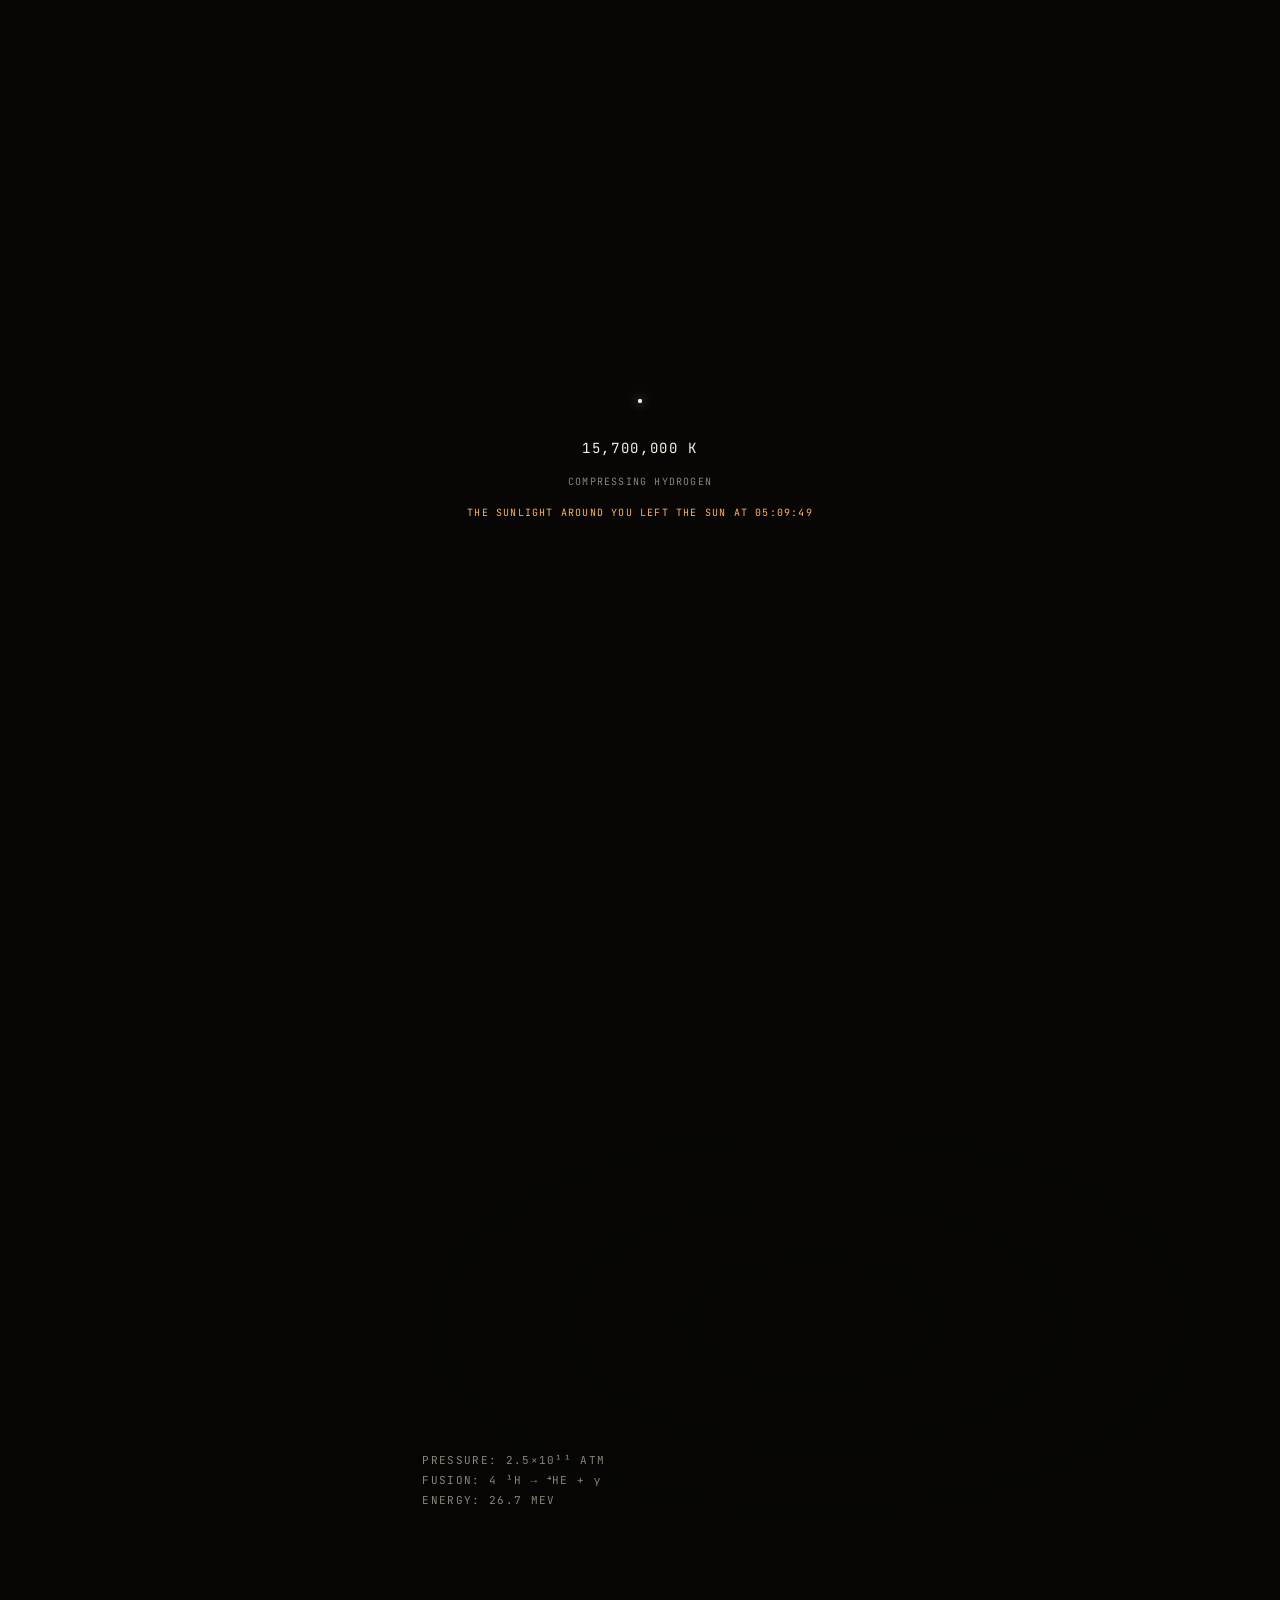
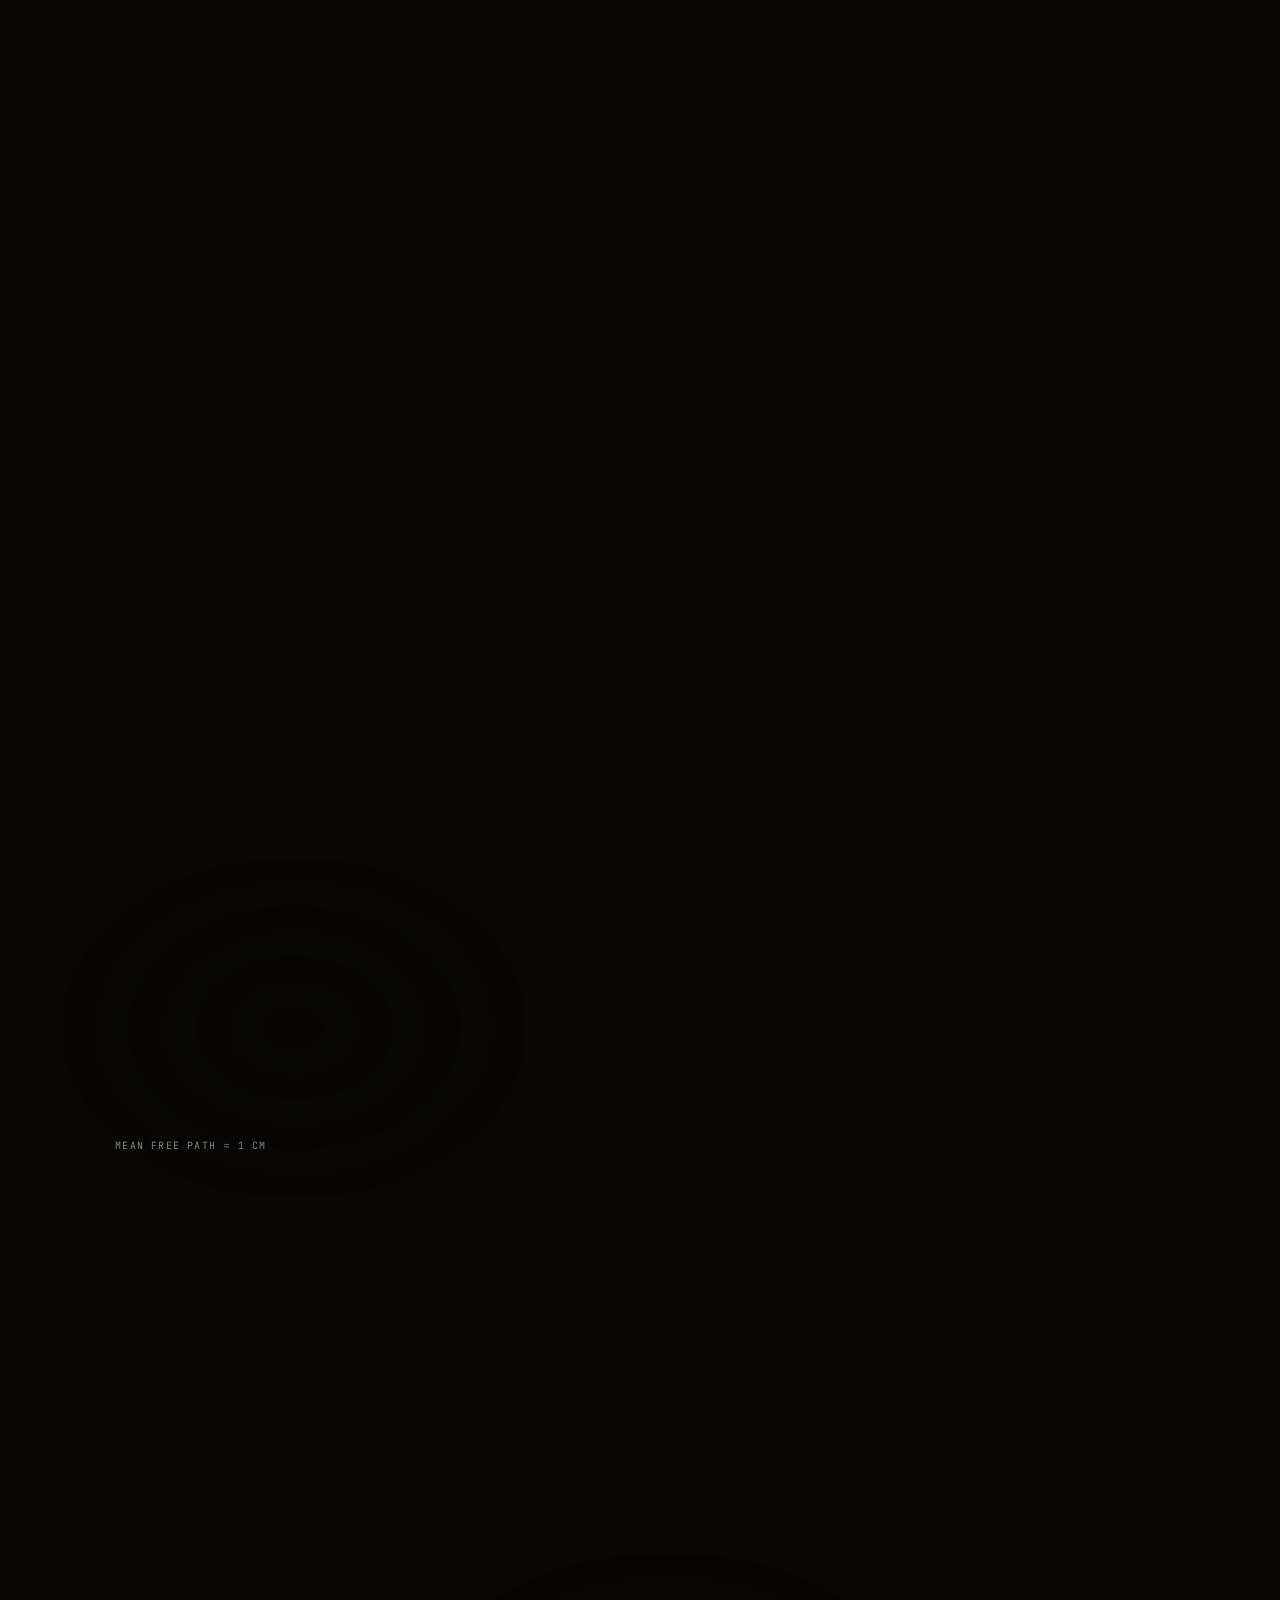
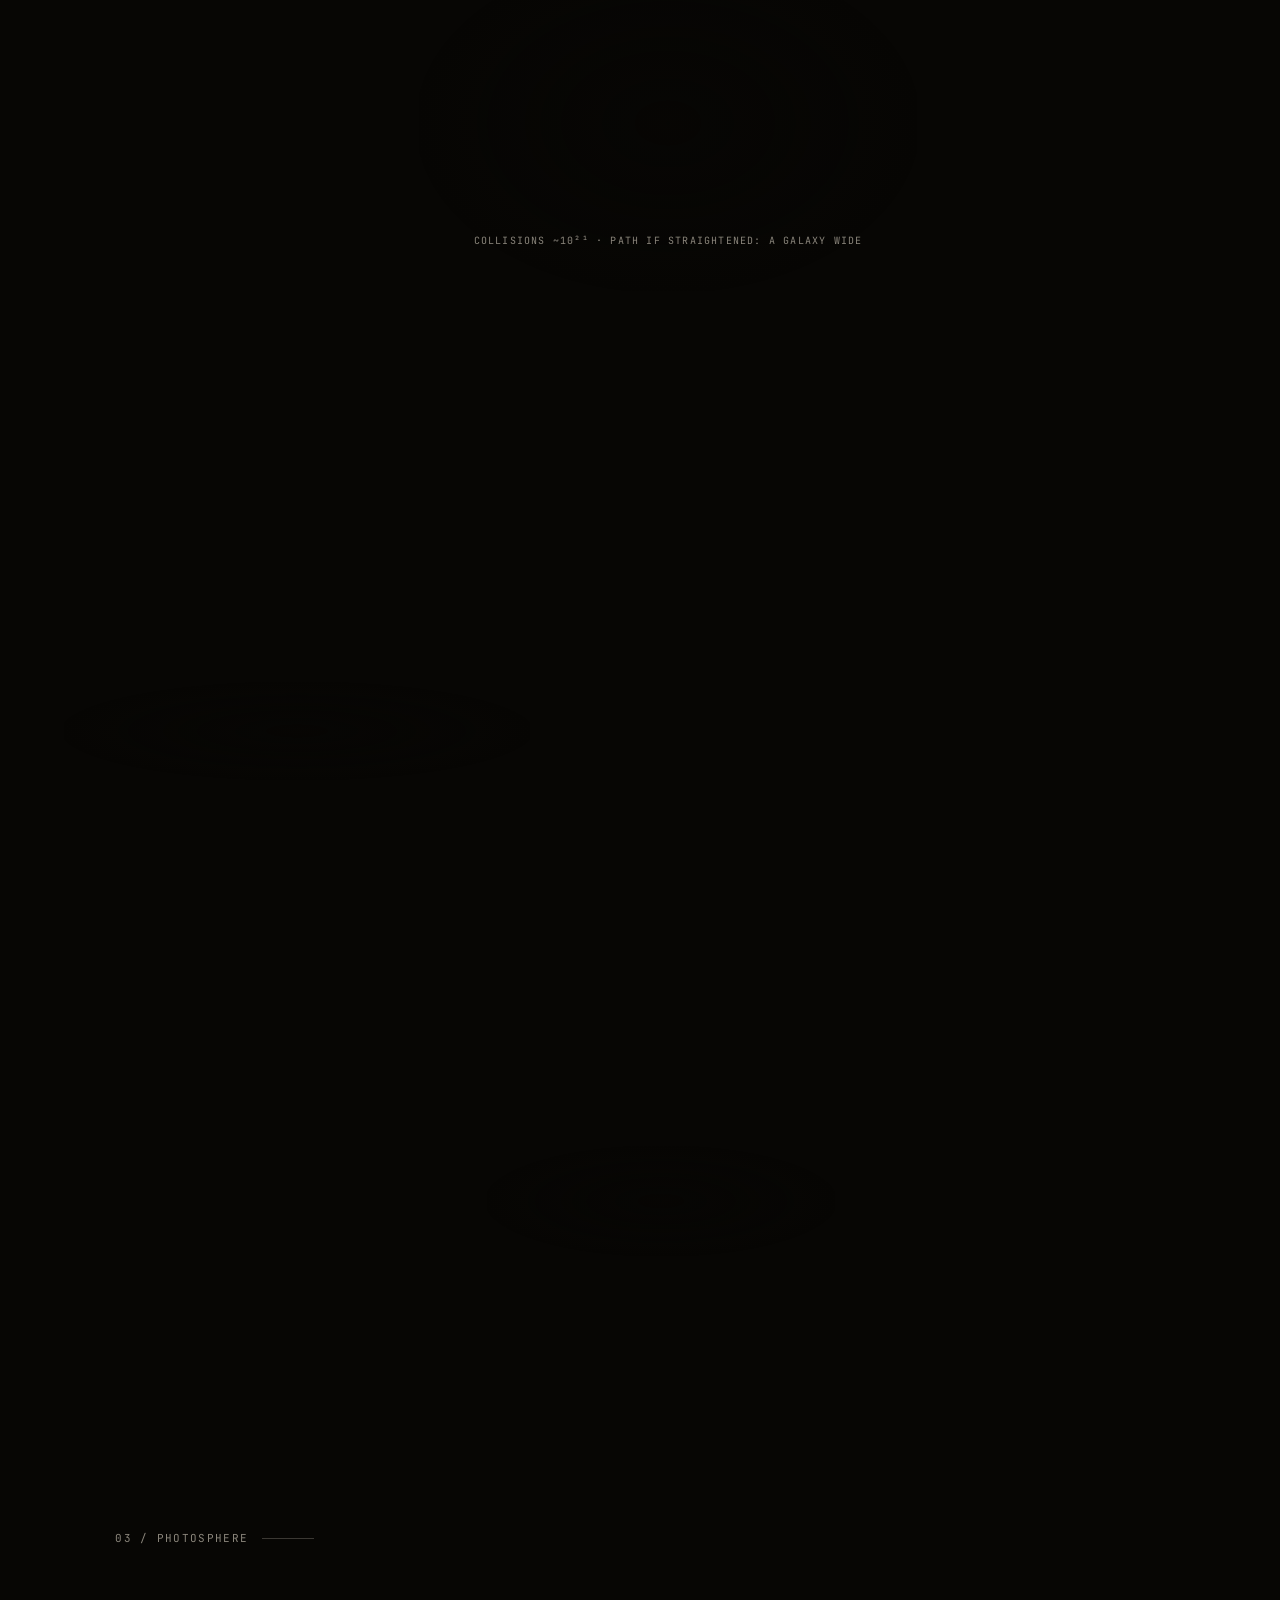
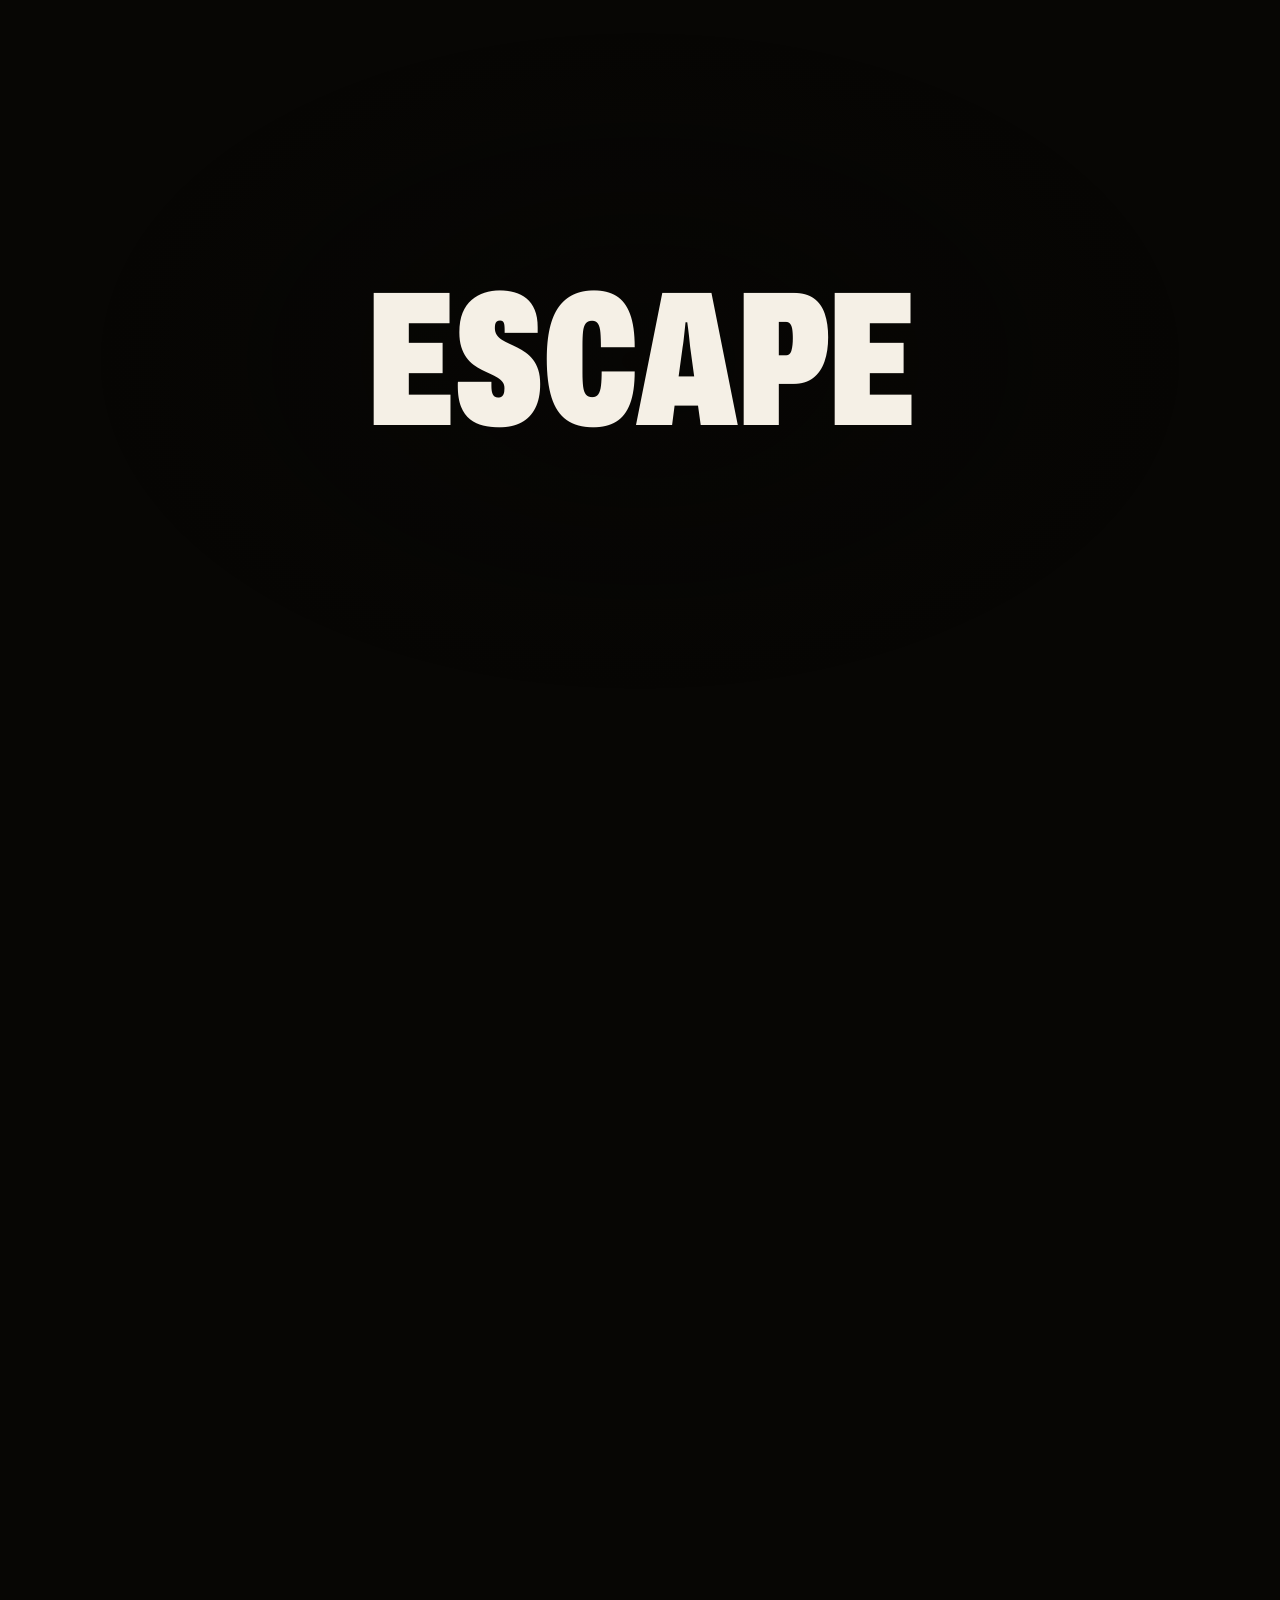
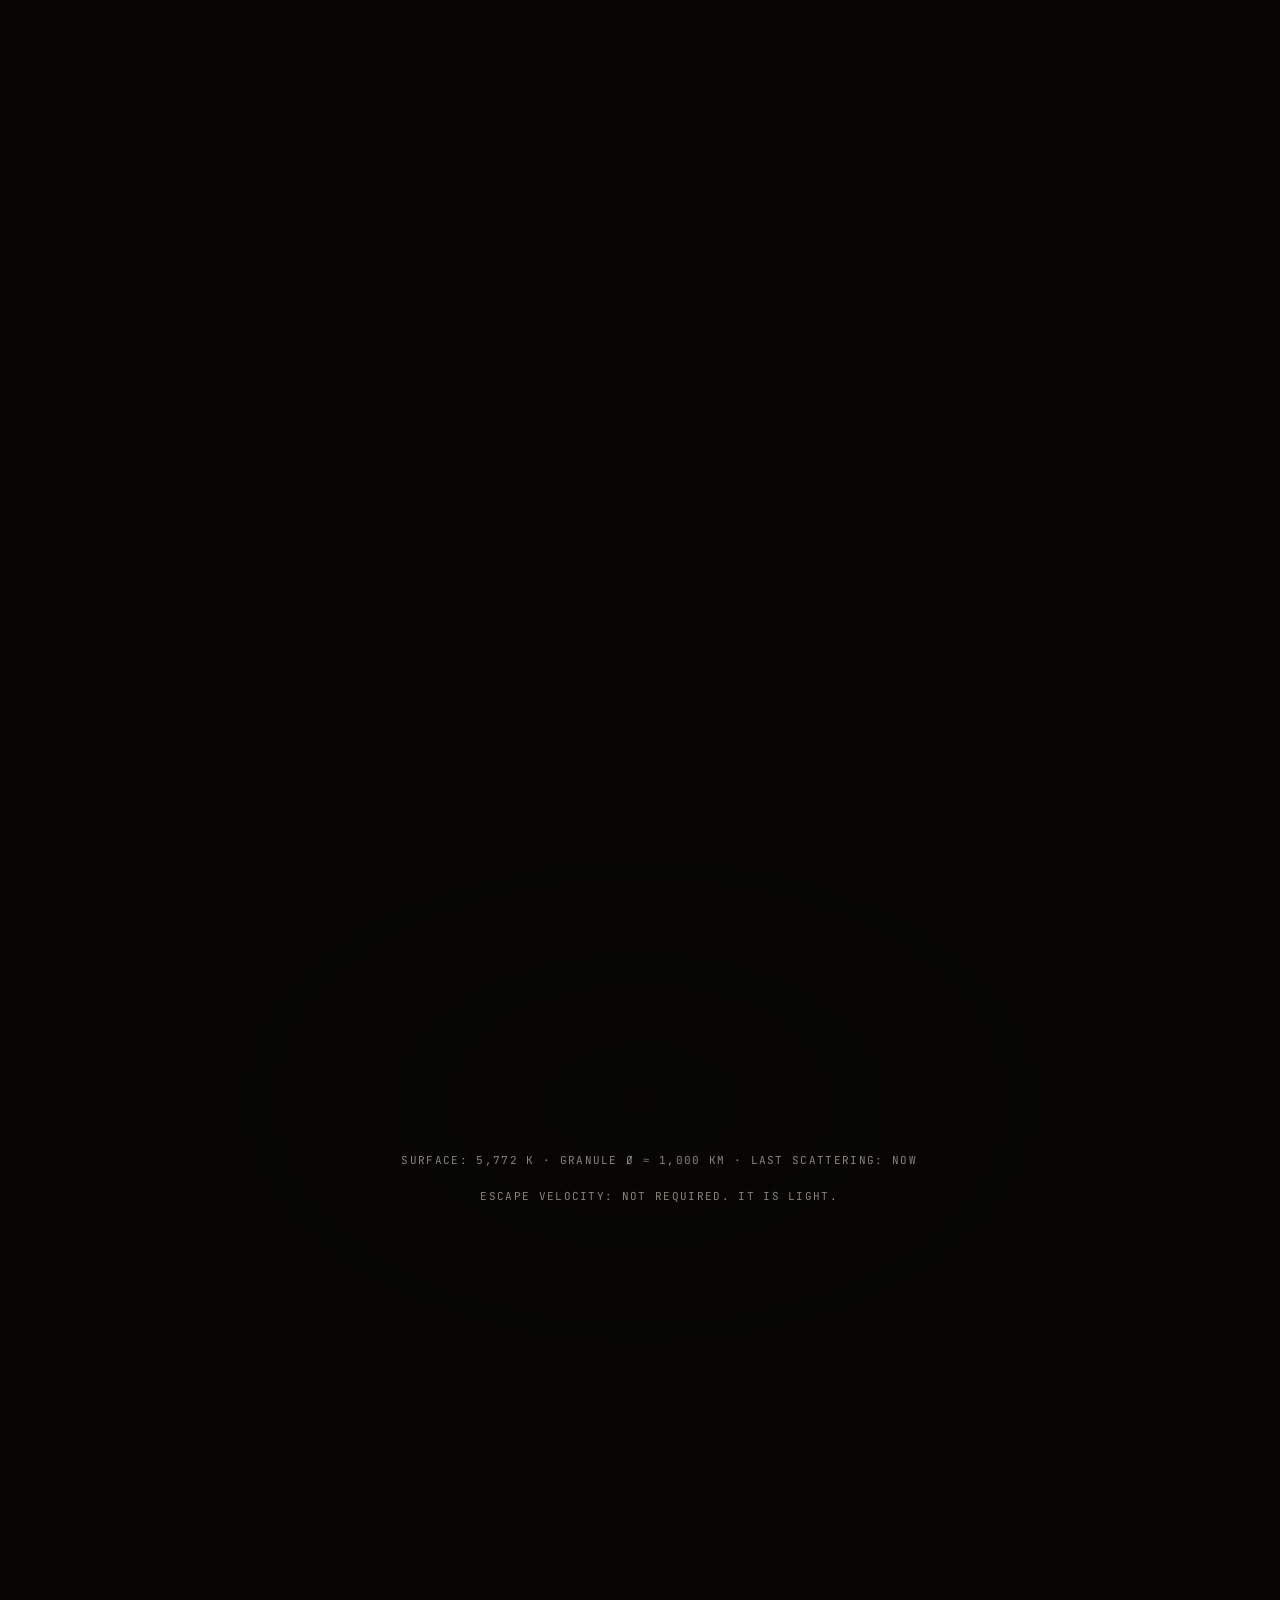
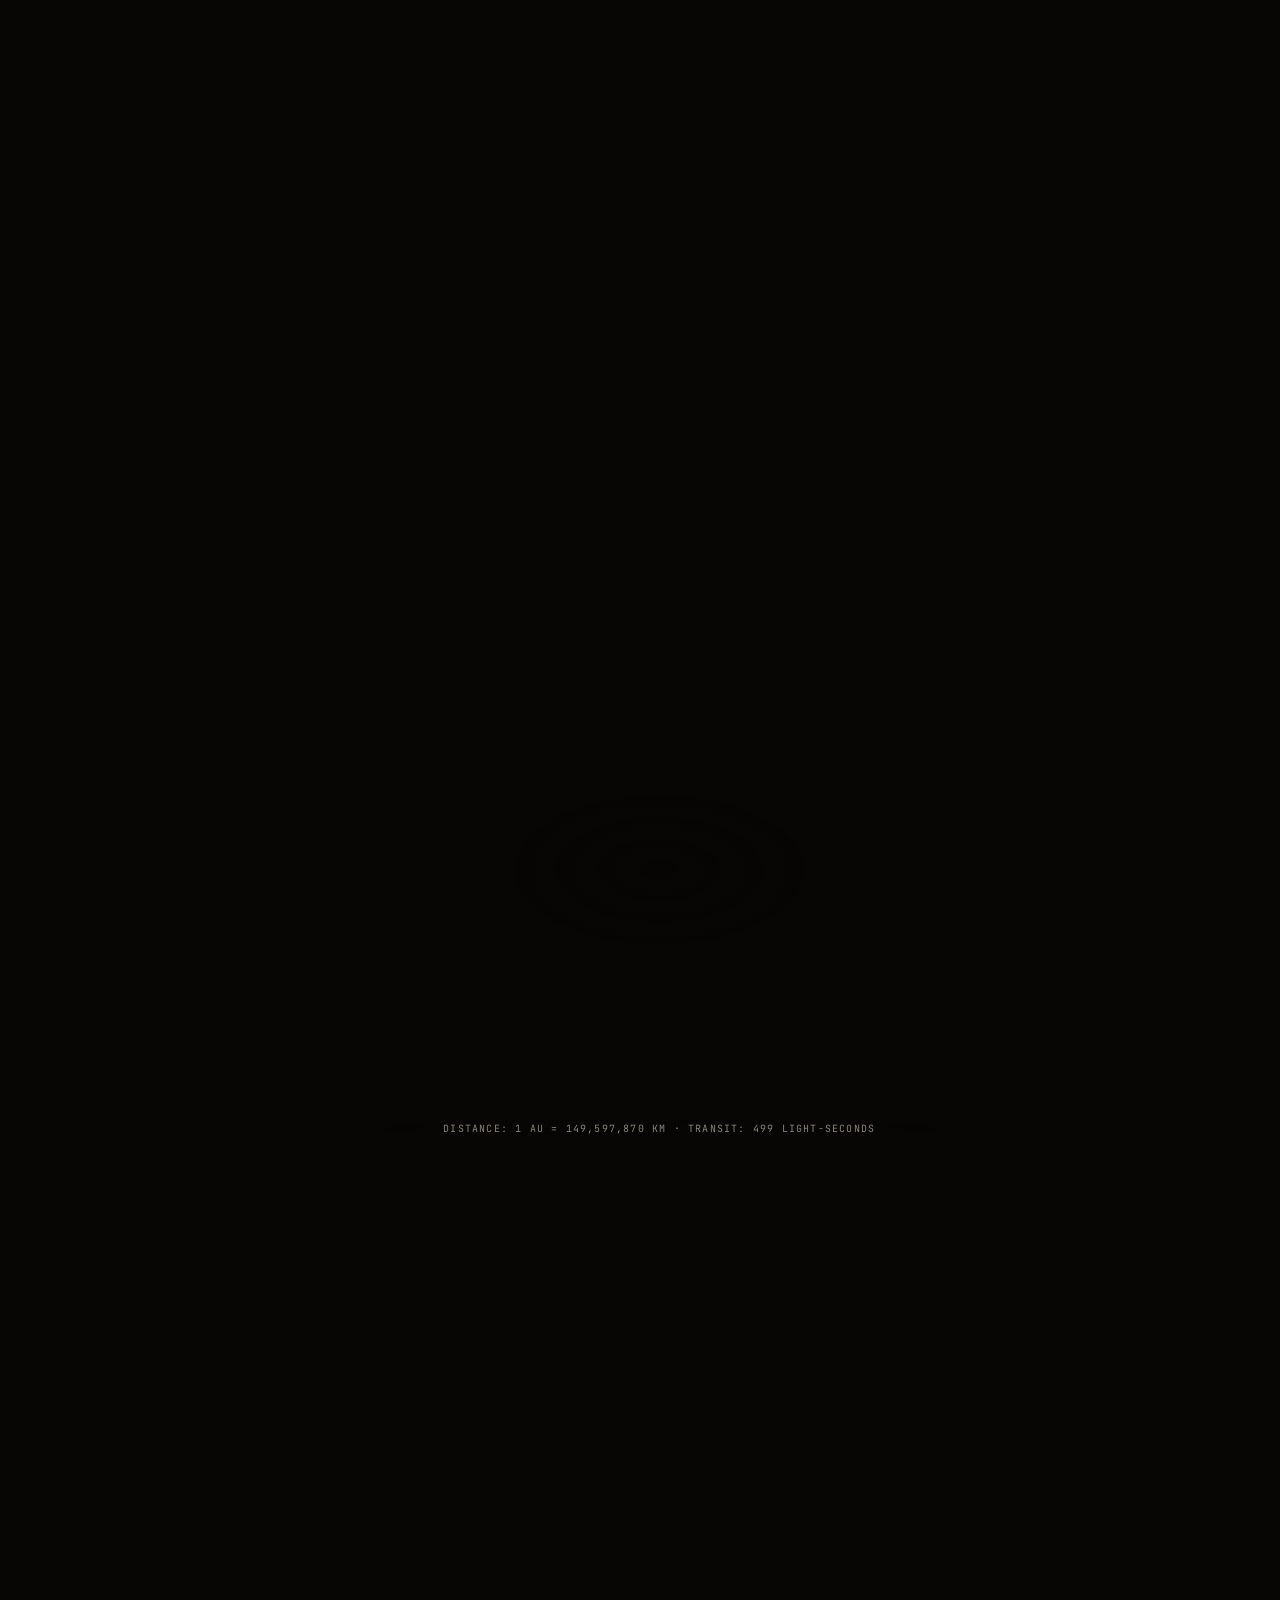
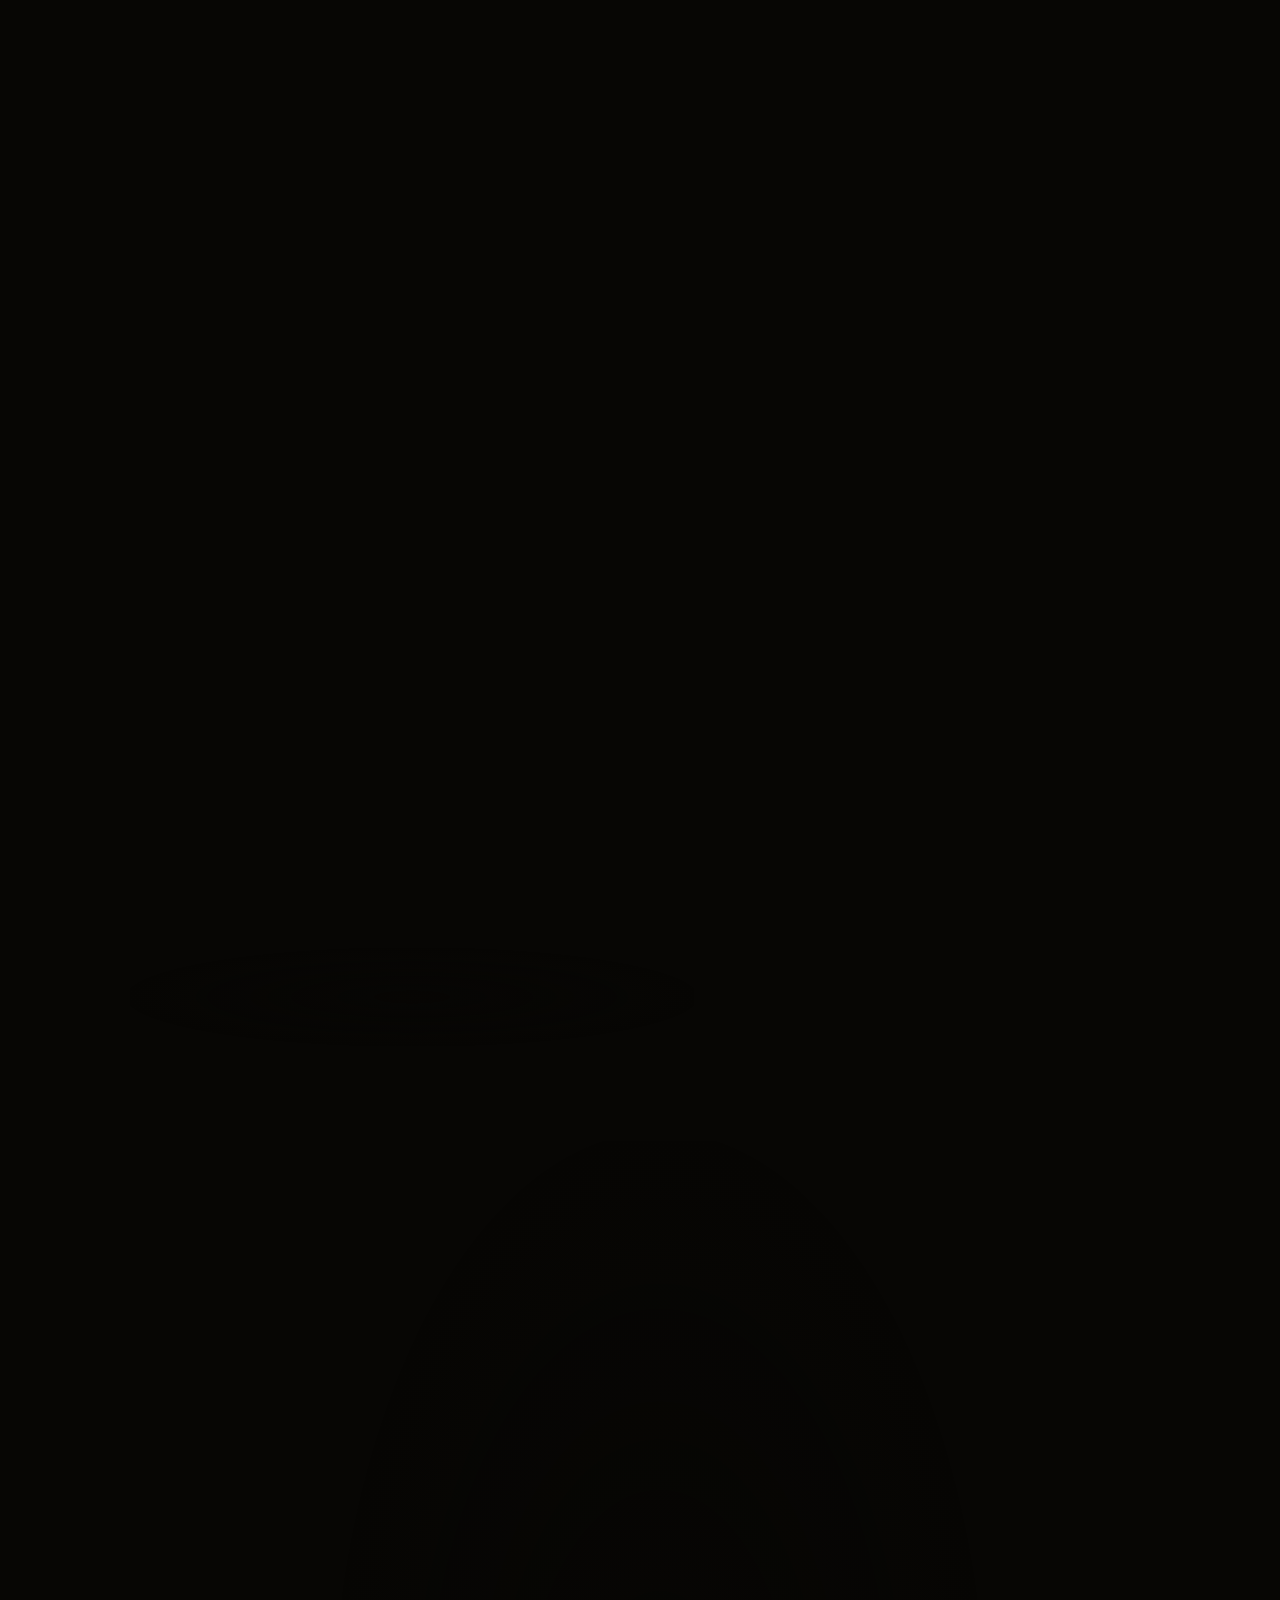
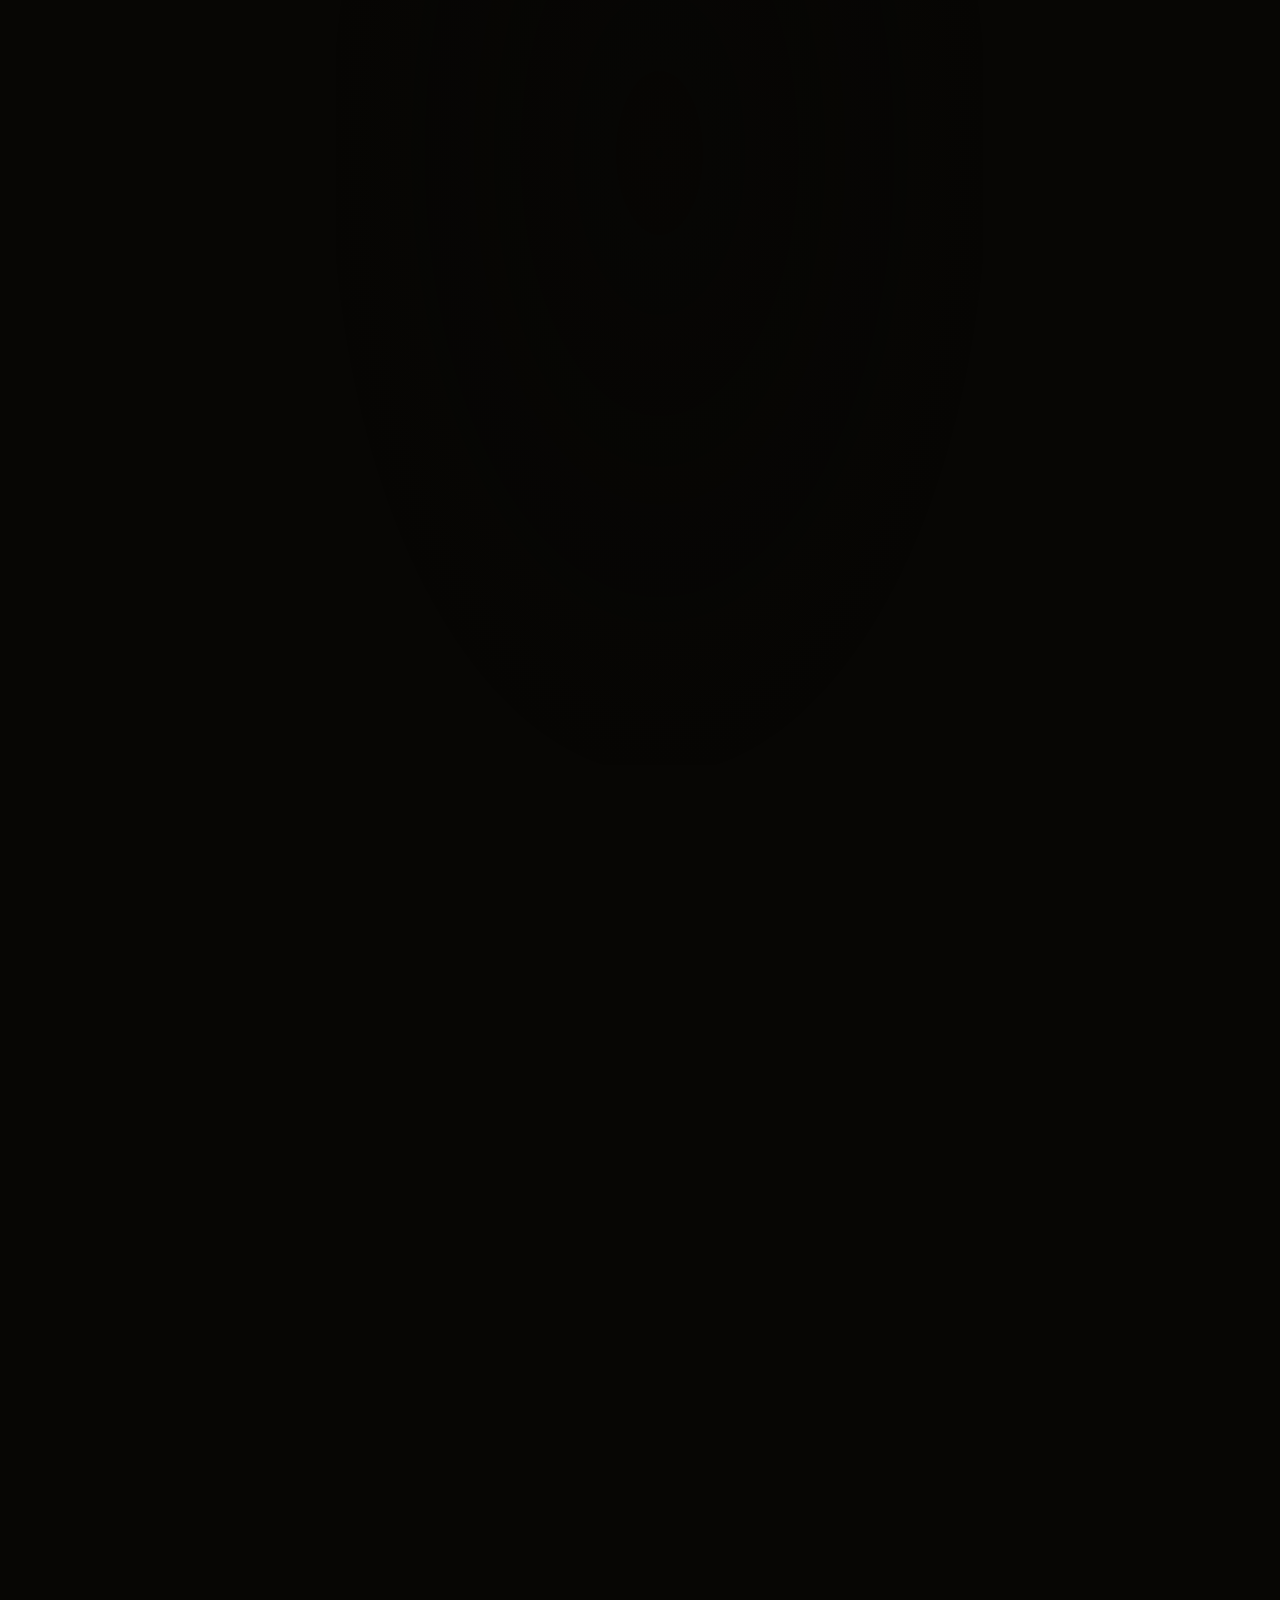
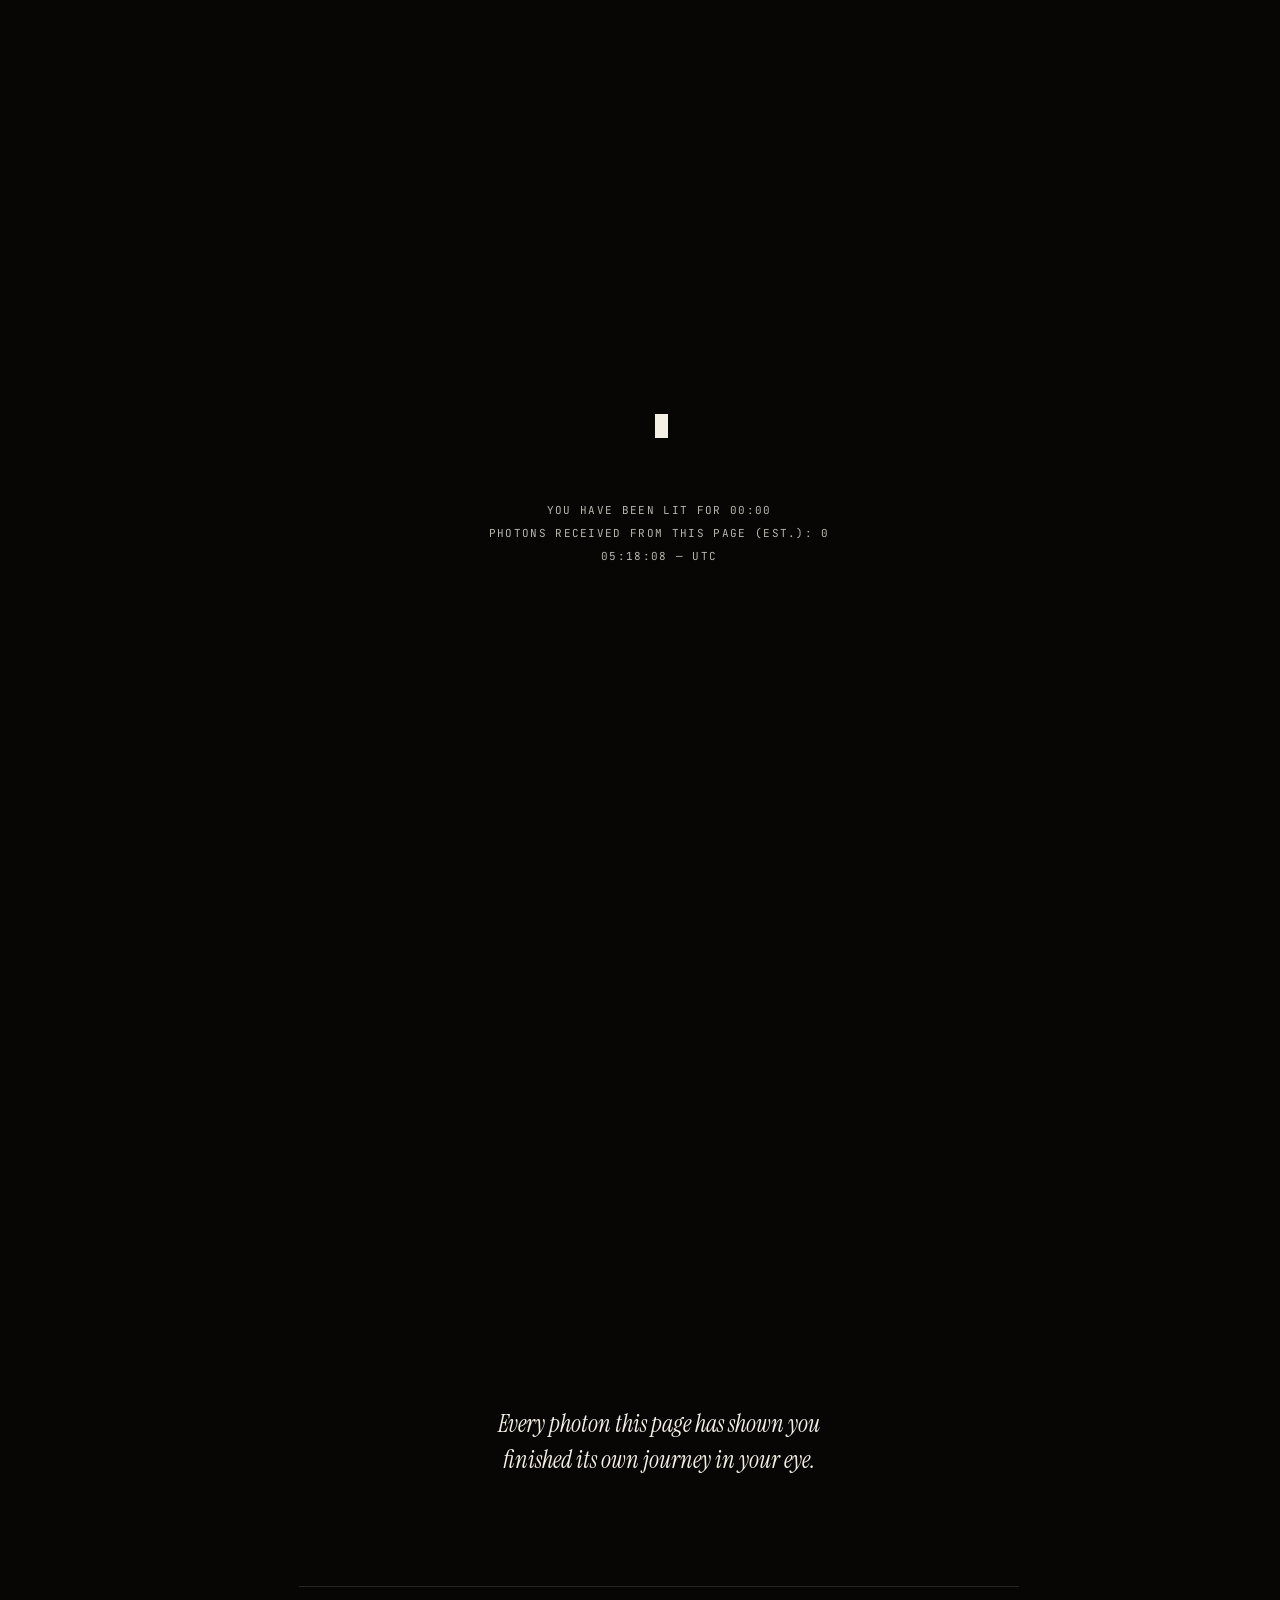
==== index.html @ 1eb89958 "SLOWLIGHT — the biography of one photon Single-page interactive essay: the sunlight touching you is " ====
<!doctype html>
<html lang="en">
<head>
<meta charset="utf-8">
<meta name="viewport" content="width=device-width, initial-scale=1">
<title>SLOWLIGHT — the biography of one photon</title>
<meta name="description" content="The sunlight touching you is eight minutes old — and a hundred thousand years in the making. An interactive essay drawn by one shader.">
<meta property="og:title" content="SLOWLIGHT">
<meta property="og:description" content="The hundred-thousand-year journey ending in your eye right now.">
<meta property="og:image" content="og.jpg">
<meta name="theme-color" content="#070604">
<link rel="icon" href="data:image/svg+xml,%3Csvg xmlns='http://www.w3.org/2000/svg' viewBox='0 0 32 32'%3E%3Crect width='32' height='32' fill='%23070604'/%3E%3Ccircle cx='16' cy='16' r='4' fill='%23F5F0E6'/%3E%3C/svg%3E">
<link rel="stylesheet" href="css/fonts.css">
<link rel="stylesheet" href="css/base.css">
<link rel="stylesheet" href="css/style.css">
<script>document.documentElement.classList.add('js');</script>
</head>
<body>
<!--
  ═══════════════════════════════════════════════════════════════
  SLOWLIGHT — the biography of one photon.
  Drawn by one fragment shader. No photographs were taken;
  the subject does not photograph well.

  THE CROSSING — full waypoint table, 499 light-seconds:
  00:00  PHOTOSPHERE, DEPARTURE
  00:25  10 SOLAR RADII — THE CORONA THINS
  01:00  0.12 AU
  01:36  0.19 AU
  02:12  0.27 AU
  03:13  MERCURY ORBIT (0.39 AU)
  03:50  0.46 AU
  04:30  0.54 AU
  05:10  0.62 AU
  06:01  VENUS ORBIT (0.72 AU)
  06:40  0.80 AU
  07:20  0.88 AU
  07:55  0.95 AU
  08:18  LUNAR DISTANCE — ONE SECOND AWAY
  08:19  EARTH, UPPER ATMOSPHERE
  Press L at any time: lights out.
  ═══════════════════════════════════════════════════════════════
-->
<noscript>
  <div class="noscript-note">SLOWLIGHT is drawn live by a fragment shader and needs JavaScript. The story, in one line: the sunlight touching you is eight minutes old, but it spent a hundred thousand years escaping the sun. The full text below is yours to read.</div>
</noscript>

<a class="skip-link" href="#main">Skip to content</a>

<canvas id="gl" class="gl" aria-hidden="true"></canvas>
<canvas id="fx" class="fx" aria-hidden="true"></canvas>

<!-- preloader -->
<div class="loader" id="loader" role="status" aria-label="Loading SLOWLIGHT">
  <div class="loader-stage" aria-hidden="true">
    <span class="nucleus n1" id="n1"></span>
    <span class="nucleus n2" id="n2"></span>
  </div>
  <p class="loader-kelvin mono" id="loadK" aria-hidden="true">0 K</p>
  <p class="loader-status mono" id="loadStatus" aria-hidden="true">IGNITING FRAGMENT SHADER</p>
  <p class="loader-line mono" id="loadLine" aria-hidden="true"></p>
</div>
<div class="flash" id="flash" aria-hidden="true"></div>

<!-- persistent chrome -->
<div class="hud mono" aria-hidden="true">
  <div class="hud-tr">
    <p class="odo" id="odo"><span class="odo-prefix">T+</span><span class="odo-digits" id="odoDigits"></span><span class="odo-unit" id="odoUnit">YR</span></p>
    <p class="hud-line" id="hudDepth">DEPTH 696,000 KM</p>
    <p class="hud-line" id="hudTemp">15.7×10⁶ K</p>
  </div>
  <p class="hud-bl hud-line" id="hudClock"><span id="clockTime">00:00:00</span> — <span id="clockZone">LOCAL</span></p>
  <p class="hud-br hud-line" id="hudSection">01 / THE CORE</p>
</div>

<nav class="rail" id="rail" aria-label="Chapters">
  <div class="rail-line" aria-hidden="true"><i class="rail-dot" id="railDot"></i></div>
  <a class="rail-tick mono" href="#c1"><i></i><span>01 — THE CORE</span></a>
  <a class="rail-tick mono" href="#c2"><i></i><span>02 — THE WALK</span></a>
  <a class="rail-tick mono" href="#c3"><i></i><span>03 — ESCAPE</span></a>
  <a class="rail-tick mono" href="#c4"><i></i><span>04 — THE CROSSING</span></a>
  <a class="rail-tick mono" href="#c5"><i></i><span>05 — THE SKY</span></a>
  <a class="rail-tick mono" href="#c6"><i></i><span>06 — THE EYE</span></a>
</nav>

<main id="main">

  <!-- ════════ 01 / THE CORE ════════ -->
  <section class="chapter c1" id="c1">
    <div class="c1-inner">
      <p class="index mono" data-reveal>01 / THE CORE</p>
      <div class="hero-head">
        <h1 class="display display-core" data-split="lines">EIGHT MINUTES OLD.<br>A HUNDRED THOUSAND<br>YEARS IN THE MAKING.</h1>
        <span class="annot mono nocase" data-reveal style="--d:600ms">γ · 26.7 MEV</span>
      </div>
      <p class="voice voice-intro" data-split="lines" style="--d:300ms">This is the story of the light that is hitting you right now.</p>
      <div class="scrim block-core">
        <p class="voice" data-split="lines">It begins as violence. In the core, two hundred and fifty billion atmospheres of pressure hold hydrogen close enough to fuse. Four nuclei become one helium, and the missing mass leaves as light: a gamma photon, furious and newborn, in the one place the sun keeps darkest. It knows nothing. It will spend the next hundred thousand years learning the way out.</p>
        <ul class="stats mono nocase">
          <li data-decode>PRESSURE: 2.5×10¹¹ ATM</li>
          <li data-decode>FUSION: 4 ¹H → ⁴HE + γ</li>
          <li data-decode>ENERGY: 26.7 MEV</li>
        </ul>
      </div>
      <p class="cue mono" data-reveal>BEGIN THE WALK ↓</p>
    </div>
  </section>

  <!-- ════════ 02 / THE WALK ════════ -->
  <section class="chapter c2" id="c2">
    <p class="index mono" data-reveal>02 / THE WALK</p>
    <h2 class="display display-walk" data-split="lines">ONE CENTIMETER<br>AT A TIME</h2>
    <div class="walk-block scrim">
      <p class="voice" data-split="lines">In the radiative zone, a photon travels less than a centimeter before something takes it. Absorbed, re-emitted, absorbed again — a random walk counted in sextillions of collisions, each one erasing its sense of direction.</p>
      <p class="annot mono" data-decode>MEAN FREE PATH ≈ 1 CM</p>
    </div>
    <p class="callout mono" data-reveal>COLLISION 10¹⁹</p>
    <div class="walk-block scrim">
      <p class="voice" data-split="lines">If you straightened its path, it would reach across the galaxy. What it actually gained was seven hundred thousand kilometers: one&nbsp;solar&nbsp;radius, covered at the speed of light, over roughly a hundred thousand years.</p>
      <p class="annot mono" data-decode>COLLISIONS ~10²¹ · PATH IF STRAIGHTENED: A GALAXY WIDE</p>
    </div>
    <p class="callout mono" data-reveal>COLLISION 10²⁰</p>
    <div class="walk-block scrim">
      <p class="voice" data-split="lines">It is the most patient thing in the universe, and it does not know it is going anywhere.</p>
    </div>
    <p class="callout mono" data-reveal>COLLISION 10²¹ — ALMOST OUT</p>
    <p class="voice voice-aside scrim" data-split="lines">You, dragging your cursor through the plasma, are one more thing it collides with.</p>
  </section>

  <!-- ════════ 03 / PHOTOSPHERE ════════ -->
  <section class="chapter c3" id="c3">
    <div class="c3-scrub">
      <div class="stage">
        <p class="index index-stage mono">03 / PHOTOSPHERE</p>
        <h2 class="escape" id="escape">ESCAPE</h2>
      </div>
    </div>
    <div class="c3-after">
      <p class="voice voice-lone" data-split="lines">After a hundred thousand years, the rest of the trip takes eight minutes.</p>
      <div class="stats-rule" data-reveal="line"></div>
      <p class="stats mono" data-decode>SURFACE: 5,772 K · GRANULE Ø ≈ 1,000 KM · LAST SCATTERING: NOW</p>
      <p class="stats mono" data-decode>ESCAPE VELOCITY: NOT REQUIRED. IT IS LIGHT.</p>
    </div>
  </section>

  <!-- ════════ 04 / THE CROSSING ════════ -->
  <section class="chapter c4" id="c4">
    <p class="index mono" data-reveal>04 / THE CROSSING</p>
    <h2 class="display display-crossing" data-split="lines">THE QUIET CROSSING</h2>
    <ol class="waypoints" id="waypoints">
      <li class="mono" data-reveal><span>00:00</span> — PHOTOSPHERE, DEPARTURE</li>
      <li class="mono" data-reveal><span>03:13</span> — MERCURY ORBIT</li>
    </ol>
    <p class="cue-hold mono" data-reveal>HOLD ANYWHERE — SEE HOW FAR LIGHT GETS WHILE YOU WAIT</p>
    <p class="voice voice-crossing" data-split="lines">Nothing touches it. For the first and only time in its life, it travels in a straight line.</p>
    <ol class="waypoints waypoints-2" id="waypoints2">
      <li class="mono" data-reveal><span>06:01</span> — VENUS ORBIT</li>
      <li class="mono" data-reveal><span>08:18</span> — THE MOON, ONE SECOND AWAY</li>
      <li class="mono" data-reveal><span>08:19</span> — EARTH, UPPER ATMOSPHERE</li>
    </ol>
    <p class="voice voice-crossing scrim" data-split="lines">The sun you see is always the sun as it was. You have never once seen it as it is.</p>
    <p class="crossing-foot mono scrim" data-decode>DISTANCE: 1 AU = 149,597,870 KM · TRANSIT: 499 LIGHT-SECONDS</p>
  </section>

  <!-- ════════ 05 / THE SKY ════════ -->
  <section class="chapter c5" id="c5">
    <p class="index mono" data-reveal>05 / THE SKY</p>
    <h2 class="display display-sky" data-split="lines">WHY THE SKY<br>IS BLUE</h2>
    <p class="voice" data-split="lines">Eight minutes of nothing, then everything at once: the atmosphere. Air is nearly transparent — nearly. Blue light, at four hundred and fifty nanometers, scatters about six times more strongly than red at seven hundred. The sky is blue because it is full of sunlight that didn’t make it straight through. Every clear day is a story of ten thousand small collisions, retold above your head.</p>
    <div class="spectrum-wrap" data-reveal>
      <p class="spec-label mono nocase">DRAG ACROSS THE SPECTRUM — 380–700 NM · SCATTERING ∝ 1/λ⁴</p>
      <div class="spectrum" id="spectrum" role="slider" tabindex="0" aria-label="Wavelength of light" aria-valuemin="380" aria-valuemax="700" aria-valuenow="450" aria-valuetext="450 nanometers">
        <canvas id="specCanvas"></canvas>
        <div class="spec-marker" id="specMarker"></div>
      </div>
      <p class="spec-out mono nocase" id="specOut">λ 450 NM — SCATTERS ×5.9 VS 700 NM</p>
      <p class="spec-cite mono nocase">RAYLEIGH, 1871 · σ ∝ 1/λ⁴</p>
    </div>
    <p class="voice voice-closer scrim" data-split="lines">Our photon keeps its line. It was aimed, by accident, at you.</p>
  </section>

  <!-- ════════ 06 / THE EYE ════════ -->
  <section class="chapter c6" id="c6">
    <div class="c6-arrival scrim">
      <p class="index mono" data-reveal>06 / THE EYE</p>
      <h2 class="display display-arrival" data-split="lines">ARRIVAL</h2>
      <p class="voice" data-split="lines">It ends in a molecule of rhodopsin, in a rod cell, in an eye. The cell fires. A hundred thousand years of stubbornness becomes one quiet electrical word: light. A single photon is enough.</p>
    </div>
    <div class="c6-converge" id="converge" aria-hidden="true"></div>
    <div class="c6-reveal" id="reveal">
      <h2 class="typed mono" id="typed" aria-label="Your screen is a small star."><span id="typedText"></span><i class="caret" aria-hidden="true"></i></h2>
      <ul class="instruments mono">
        <li id="litFor">YOU HAVE BEEN LIT FOR 00:00</li>
        <li id="photons">PHOTONS RECEIVED FROM THIS PAGE (EST.): 0</li>
        <li id="footClock">00:00:00 — LOCAL</li>
      </ul>
    </div>
    <div class="c6-coda">
      <p class="voice voice-final">Every photon this page has shown you finished its own journey in your eye.</p>
      <footer class="colophon mono">
        <p>SET IN ARCHIVO, INSTRUMENT SERIF &amp; JETBRAINS MONO · DRAWN BY ONE SHADER</p>
        <p>NO PHOTOGRAPHS — THE SUBJECT DOES NOT PHOTOGRAPH WELL</p>
        <p class="hint">PRESS L — LIGHTS OUT</p>
        <button class="again mono" id="again">BEGIN AGAIN ↑</button>
      </footer>
    </div>
  </section>

</main>

<canvas id="cursorCanvas" class="cursor-canvas" aria-hidden="true"></canvas>

<div class="hold mono" id="hold" aria-hidden="true">
  <p id="holdTime">YOU HELD FOR 0.00 S</p>
  <p id="holdDist">LIGHT WENT 0 KM</p>
  <p id="holdNote"></p>
</div>

<script type="module" src="js/main.js"></script>
</body>
</html>
---- css/fonts.css ----
/* Embedded fonts: Archivo variable (wdth 62-125, wght 100-900), Instrument Serif, JetBrains Mono — latin subsets, woff2 as data URIs */
@font-face{font-family:'Archivo';font-style:normal;font-weight:100 900;font-stretch:62% 125%;font-display:block;src:url([data-uri]) format('woff2');}
@font-face{font-family:'Instrument Serif';font-style:italic;font-weight:400;font-display:block;src:url([data-uri]) format('woff2');}
@font-face{font-family:'JetBrains Mono';font-style:normal;font-weight:400;font-display:block;src:url([data-uri]) format('woff2');}
---- css/base.css ----
/* ============================================================
   Base layer: reset, canvases, split-text masks, reveals, a11y.
   Design system lives in style.css.
   ============================================================ */

*, *::before, *::after { box-sizing: border-box; margin: 0; padding: 0; }

html {
  -webkit-text-size-adjust: 100%;
  scrollbar-width: thin;
  scrollbar-color: var(--ink) transparent;
}

body {
  min-height: 100vh;
  overflow-x: clip;
  font-kerning: normal;
  text-rendering: optimizeLegibility;
  -webkit-font-smoothing: antialiased;
  -moz-osx-font-smoothing: grayscale;
}

::-webkit-scrollbar { width: 5px; }
::-webkit-scrollbar-track { background: var(--void); }
::-webkit-scrollbar-thumb { background: var(--ink); border-radius: 0; }

img, svg, canvas, video { display: block; max-width: 100%; }
button { font: inherit; color: inherit; background: none; border: 0; cursor: pointer; }
a { color: inherit; text-decoration: none; }
ul, ol { list-style: none; }

/* canvas stack: gl (world) → fx (particles) → content → cursor */
.gl, .fx {
  position: fixed;
  inset: 0;
  width: 100%;
  height: 100%;
  pointer-events: none;
}
.gl { z-index: 0; }
.fx { z-index: 1; }
main { position: relative; z-index: 2; }
.cursor-canvas { position: fixed; inset: 0; width: 100%; height: 100%; z-index: 60; pointer-events: none; }

/* ---------- split text ---------- */
.split .line { display: block; overflow: hidden; }
.split .line-in {
  display: block;
  transform: translateY(118%);
  transition: transform 1.15s cubic-bezier(0.16, 1, 0.3, 1);
  transition-delay: calc(var(--l, 0) * 95ms + var(--d, 0ms));
  will-change: transform;
}
.split.in .line-in { transform: none; }
.split .w { display: inline-block; }

/* generic reveals — gated on .js so no-JS users see everything */
.js [data-reveal] {
  opacity: 0;
  transform: translateY(1.6rem);
  transition: opacity 1s cubic-bezier(0.16, 1, 0.3, 1), transform 1.1s cubic-bezier(0.16, 1, 0.3, 1);
  transition-delay: var(--d, 0ms);
}
.js [data-reveal].in { opacity: 1; transform: none; }

.js [data-reveal="line"] {
  transform: scaleX(0);
  transform-origin: 0 50%;
  opacity: 1;
  transition: transform 1.2s cubic-bezier(0.16, 1, 0.3, 1);
}
.js [data-reveal="line"].in { transform: none; }

/* ---------- a11y ---------- */
.sr-only {
  position: absolute;
  width: 1px; height: 1px;
  clip-path: inset(50%);
  overflow: hidden;
  white-space: nowrap;
}
:focus-visible { outline: 2px solid var(--fusion); outline-offset: 4px; }
.skip-link {
  position: fixed;
  top: 10px; left: 10px;
  z-index: 300;
  padding: 8px 14px;
  background: var(--bone);
  color: var(--void);
  font-family: var(--f-mono);
  font-size: 11px;
  letter-spacing: 0.12em;
  text-transform: uppercase;
  transform: translateY(-250%);
  transition: transform 0.3s ease;
}
.skip-link:focus-visible { transform: none; }

.noscript-note {
  position: relative;
  z-index: 90;
  padding: 24px;
  background: #070604;
  color: #F5F0E6;
  font: 14px/1.6 Georgia, serif;
}

@media (prefers-reduced-motion: reduce) {
  *, *::before, *::after {
    animation-duration: 0.01ms !important;
    animation-iteration-count: 1 !important;
    transition-duration: 0.01ms !important;
    transition-delay: 0ms !important;
  }
  html { scroll-behavior: auto !important; }
}
---- css/style.css ----
/* ============================================================
   SLOWLIGHT — design system.
   Palette: void/bone/amber/fusion/rayleigh/gray/soot. No others.
   Voices: Archivo = physics · Instrument Serif = the photon ·
   JetBrains Mono = the instruments.
   ============================================================ */

:root {
  --void: #070604;
  --bone: #F5F0E6;
  --amber: #FFB35C;
  --fusion: #FF5C38;
  --rayleigh: #9DC1E4;
  --gray: #8A857B;
  --soot: #14110C;

  /* migrated live by JS across the journey */
  --ink: var(--bone);
  --accent: var(--amber);
  --hud-ink: var(--gray);
  --hud-strong: var(--bone);

  --f-display: 'Archivo', 'Arial Narrow', sans-serif;
  --f-serif: 'Instrument Serif', Georgia, serif;
  --f-mono: 'JetBrains Mono', 'Consolas', monospace;
}

html { background: var(--void); }

body {
  background: var(--void);
  color: var(--ink);
  font-family: var(--f-serif);
}

::selection { background: var(--fusion); color: var(--bone); }

/* native cursor hides only once the photon cursor is actually drawing */
@media (pointer: fine) {
  html.js.cursor-live:not(.reduced) body,
  html.js.cursor-live:not(.reduced) a,
  html.js.cursor-live:not(.reduced) button { cursor: none; }
}

/* no-WebGL fallback: a still of the world, content fully legible */
.no-gl .gl, .no-gl .fx { display: none; }
.no-gl body {
  background:
    radial-gradient(120% 90% at 72% 12%, rgba(255, 179, 92, 0.22), transparent 55%),
    radial-gradient(140% 110% at 30% 95%, rgba(138, 46, 20, 0.35), transparent 60%),
    var(--void);
}

/* ---------- voices ---------- */
.mono {
  font-family: var(--f-mono);
  font-size: 11px;
  font-weight: 400;
  letter-spacing: 0.12em;
  text-transform: uppercase;
  font-variant-numeric: tabular-nums;
  color: var(--gray);
  font-style: normal;
}
/* Greek physics notation must survive the caps transform: λ, σ, γ stay lowercase */
.nocase { text-transform: none; }

.display {
  font-family: var(--f-display);
  font-size: clamp(3rem, 10vw, 10rem);
  line-height: 0.96;
  text-transform: uppercase;
  letter-spacing: -0.015em;
  color: var(--ink);
  font-variation-settings: 'wght' 900, 'wdth' 62;
}

.voice {
  font-family: var(--f-serif);
  font-style: italic;
  font-size: clamp(1.25rem, 1.9vw, 1.5rem);
  line-height: 1.5;
  max-width: 34ch;
  color: var(--ink);
}
.c5 .voice, .block-core .voice { max-width: 40ch; }
[data-split] { text-wrap: pretty; }
.voice-crossing, .voice-final, .voice-lone { text-wrap: balance; }

/* ---------- chapter scaffolding ---------- */
.chapter {
  position: relative;
  padding-inline: max(9vw, 72px) max(6vw, 24px);
}

.index {
  display: flex;
  align-items: center;
  gap: 14px;
  color: var(--hud-ink);
}
.index::after {
  content: '';
  width: 52px;
  height: 1px;
  background: currentColor;
  opacity: 0.4;
}

.scrim { position: relative; z-index: 0; }
.scrim::before {
  content: '';
  position: absolute;
  inset: -18% -14%;
  z-index: -1;
  background: radial-gradient(ellipse at 50% 50%, rgba(7, 6, 4, 0.58), transparent 72%);
  pointer-events: none;
}

/* ---------- absorb / re-emit hover grammar ---------- */
@keyframes reemit {
  0%, 22% { opacity: 0.3; text-shadow: none; }
  30% { opacity: 1; text-shadow: 1px 0 rgba(255, 92, 56, 0.4), -1px 0 rgba(157, 193, 228, 0.4); }
  100% { opacity: 1; text-shadow: 1px 0 rgba(255, 92, 56, 0), -1px 0 rgba(157, 193, 228, 0); }
}
a:hover, .again:hover, .rail-tick:hover span {
  animation: reemit 0.39s ease-out both;
}

/* ============================================================
   PRELOADER
   ============================================================ */
.loader {
  position: fixed;
  inset: 0;
  z-index: 90;
  display: flex;
  flex-direction: column;
  align-items: center;
  justify-content: center;
  gap: 18px;
  background: var(--void);
  transition: opacity 0.35s ease, visibility 0s 0.35s;
}
.loaded .loader { opacity: 0; visibility: hidden; }

.loader-stage { position: relative; width: 220px; height: 40px; }
.nucleus {
  position: absolute;
  top: 50%; left: 50%;
  width: 4px; height: 4px;
  margin: -2px 0 0 -2px;
  border-radius: 50%;
  background: var(--bone);
  box-shadow: 0 0 12px rgba(245, 240, 230, 0.6);
}

.loader-kelvin { font-size: 14px; color: var(--bone); }
.loader-status { font-size: 10px; }
.loader-line {
  font-size: 10px;
  color: var(--amber);
  min-height: 1.4em;
  opacity: 0;
  transition: opacity 0.6s ease;
}
.loader-line.on { opacity: 1; }

.flash {
  position: fixed;
  inset: 0;
  z-index: 80;
  background: var(--bone);
  opacity: 0;
  pointer-events: none;
  transition: opacity 0.5s ease-out;
}
.flash.on { opacity: 1; transition: none; }

/* ============================================================
   HUD
   ============================================================ */
.hud { position: fixed; inset: 0; z-index: 50; pointer-events: none; color: var(--hud-ink); }
.hud-tr { transition: opacity 0.3s ease; }
.hud-hidden .hud-tr { opacity: 0 !important; }
.js .hud { opacity: 0; transition: opacity 1.2s ease 0.4s; }
.js .loaded .hud, .js.loaded .hud { opacity: 1; }

.hud-tr { position: absolute; top: 20px; right: 22px; text-align: right; display: grid; gap: 5px; }
.hud-bl { position: absolute; bottom: 18px; left: 22px; }
.hud-br { position: absolute; bottom: 18px; right: 22px; }
.hud-line { font-size: 10px; }

.odo { font-size: 13px; }
.odo-prefix, .odo-unit { color: var(--hud-ink); }
.odo-unit { margin-left: 0.6em; }
.odo-digits { color: var(--hud-strong); }

.odo .col {
  display: inline-block;
  height: 1.2em;
  overflow: hidden;
  vertical-align: bottom;
}
.odo .col-in {
  display: block;
  line-height: 1.2;
  transition: transform 0.28s cubic-bezier(0.7, 0, 0.2, 1);
}
.odo.rolling .odo-digits { color: var(--fusion); }
.odo.rolling .col-in { transition-duration: 0.55s; }

.colon { color: var(--fusion); animation: blink 1s steps(2, jump-none) infinite; }
@keyframes blink { 50% { opacity: 0.15; } }

/* ============================================================
   JOURNEY RAIL
   ============================================================ */
.rail {
  position: fixed;
  left: 22px;
  top: 50%;
  transform: translateY(-50%);
  height: min(58vh, 520px);
  z-index: 50;
  display: flex;
  flex-direction: column;
  justify-content: space-between;
}
.js .rail { opacity: 0; transition: opacity 1.2s ease 0.6s; }
.js .loaded .rail, .js.loaded .rail { opacity: 1; }

.rail { color: var(--hud-ink); }
.rail-line {
  position: absolute;
  left: 3px;
  top: 0;
  bottom: 0;
  width: 1px;
  background: color-mix(in srgb, var(--hud-ink) 35%, transparent);
}
.rail-dot {
  position: absolute;
  left: -2px;
  top: 0;
  width: 5px; height: 5px;
  border-radius: 50%;
  background: var(--accent);
  transition: background-color 0.6s linear;
}

.rail-tick {
  position: relative;
  display: flex;
  align-items: center;
  gap: 10px;
  min-height: 24px;
  font-size: 10px;
  color: var(--hud-ink);
}
.rail-tick::after { content: ''; position: absolute; inset: -4px -14px -4px -8px; }
.rail-tick i {
  width: 7px;
  height: 1px;
  background: var(--hud-ink);
  transition: background-color 0.3s ease, width 0.3s ease;
}
.rail-tick span {
  opacity: 0;
  transform: translateX(-6px);
  transition: opacity 0.2s ease-out, transform 0.2s ease-out;
  white-space: nowrap;
}
.rail:hover .rail-tick span,
.rail-tick:focus-visible span,
.rail-tick.now span { opacity: 1; transform: none; }
.rail-tick.now i { background: var(--accent); width: 14px; }
.rail-tick.now span { color: var(--accent); }

/* ============================================================
   01 / THE CORE
   ============================================================ */
.c1 { padding-top: 20vh; padding-bottom: 24vh; }
.c1-inner { position: relative; }

.hero-head { position: relative; width: fit-content; }
.display-core { font-variation-settings: 'wght' 900, 'wdth' 62; font-size: clamp(2.5rem, 8vw, 8.5rem); }
.annot {
  font-size: 10px;
  color: var(--gray);
}
.hero-head .annot {
  position: absolute;
  top: 0.5em;
  left: calc(100% + 18px);
  white-space: nowrap;
}

.voice-intro { margin-top: 6vh; margin-left: clamp(0px, 3vw, 60px); }

.block-core {
  margin-top: 58vh;
  margin-left: clamp(0px, 24vw, 440px);
}
.stats { display: grid; gap: 6px; margin-top: 28px; }

.cue {
  position: absolute;
  left: 50%;
  transform: translateX(-50%);
  bottom: -14vh;
  animation: pulse 2s ease-in-out infinite;
}
@keyframes pulse { 50% { opacity: 0.35; } }

/* ============================================================
   02 / THE WALK
   ============================================================ */
.c2 {
  padding-top: 22vh;
  padding-bottom: 30vh;
  display: flex;
  flex-direction: column;
}
.display-walk { font-variation-settings: 'wght' 900, 'wdth' 66; margin-top: 4vh; }

.walk-block { margin-top: 32vh; width: fit-content; }
.walk-block:nth-of-type(2) { margin-left: clamp(0px, 28vw, 520px); }
.walk-block:nth-of-type(4) { margin-left: clamp(0px, 10vw, 200px); }
.walk-block .annot { display: block; margin-top: 18px; }

.callout {
  align-self: flex-end;
  margin-top: 16vh;
  margin-right: clamp(0px, 4vw, 80px);
  color: var(--fusion);
  font-size: 12px;
}
.js .callout { transition-duration: 0.5s; }

.voice-aside {
  margin-top: 26vh;
  margin-left: clamp(0px, 32vw, 560px);
  font-size: clamp(1.05rem, 1.4vw, 1.2rem);
  color: color-mix(in srgb, var(--ink) 80%, transparent);
}

/* ============================================================
   03 / PHOTOSPHERE
   ============================================================ */
.c3 { padding-inline: 0; }
.c3-scrub { height: 260vh; }
.c3 .stage {
  position: sticky;
  top: 0;
  height: 100vh;
  height: 100svh;
  display: grid;
  place-items: center;
}
.index-stage {
  position: absolute;
  top: 20px;
  left: max(9vw, 72px);
}
.c3 .stage::before,
.c3-after::before {
  content: '';
  position: absolute;
  inset: 12% 6%;
  background: radial-gradient(ellipse at 50% 50%, rgba(7, 6, 4, 0.52), transparent 68%);
  pointer-events: none;
}
.c3-after { position: relative; }
.c3-after > *, .c3 .escape { position: relative; }

.escape {
  font-family: var(--f-display);
  font-size: clamp(4rem, 15vw, 17rem);
  line-height: 1;
  text-transform: uppercase;
  font-variation-settings: 'wght' var(--wg, 900), 'wdth' var(--wd, 62);
  letter-spacing: var(--esc-ls, -0.01em);
  contain: layout style;
}

.c3-after {
  min-height: 100vh;
  display: flex;
  flex-direction: column;
  align-items: center;
  justify-content: center;
  gap: 22px;
  text-align: center;
  padding-inline: max(9vw, 72px) max(6vw, 24px);
}
.voice-lone { max-width: 38ch; }
.stats-rule { width: min(420px, 70vw); height: 1px; background: color-mix(in srgb, var(--gray) 40%, transparent); margin-top: 4vh; }
.c3-after .stats { margin: 0; }

/* ============================================================
   04 / THE CROSSING
   ============================================================ */
.c4 {
  padding-top: 24vh;
  padding-bottom: 24vh;
  display: flex;
  flex-direction: column;
  align-items: center;
  text-align: center;
}
.display-crossing {
  font-variation-settings: 'wght' 150, 'wdth' 125;
  font-size: clamp(2rem, 6.5vw, 6rem);
  letter-spacing: 0.08em;
  margin-top: 5vh;
}

.waypoints { width: min(560px, 86vw); margin-top: 16vh; }
.waypoints li {
  padding: 14px 0 0;
  margin-top: 22vh;
  border-top: 1px solid color-mix(in srgb, var(--gray) 25%, transparent);
  text-align: left;
  color: color-mix(in srgb, var(--gray) 92%, transparent);
  transition: color 0.5s ease;
}
.waypoints li span { color: inherit; }
.waypoints li.now { color: var(--bone); }
.waypoints li.now span { color: var(--accent); }
.waypoints-2 { margin-top: 0; }

.voice-crossing { margin-top: 26vh; max-width: 30ch; }
.crossing-foot { margin-top: 22vh; font-size: 10px; }
.cue-hold { margin-top: 18vh; text-align: center; font-size: 10px; animation: pulse 3s ease-in-out infinite; }

/* ============================================================
   05 / THE SKY
   ============================================================ */
.c5 {
  padding-top: 26vh;
  padding-bottom: 30vh;
}
.display-sky { font-variation-settings: 'wght' 700, 'wdth' 100; margin-top: 4vh; font-size: clamp(2.6rem, 8.5vw, 9rem); }
.c5 .voice { margin-top: 10vh; margin-left: clamp(0px, 6vw, 120px); }

.spectrum-wrap {
  margin-top: 14vh;
  margin-left: clamp(0px, 6vw, 120px);
  width: min(86vw, 640px);
  display: grid;
  gap: 12px;
}
.c5 .mono { color: color-mix(in srgb, var(--ink) 72%, transparent); }
.spectrum {
  position: relative;
  height: 44px;
  touch-action: pan-y;
}
.spectrum canvas { width: 100%; height: 100%; }
.spec-marker {
  position: absolute;
  top: -6px;
  bottom: -6px;
  left: 20%;
  width: 2px;
  background: var(--ink);
  pointer-events: none;
}
.spec-marker::after {
  content: '';
  position: absolute;
  top: -5px; left: -3px;
  border: 4px solid transparent;
  border-top-color: var(--ink);
}
.spec-out { color: var(--ink); font-size: 12px; }
.spec-cite { font-size: 10px; }

.voice-closer { margin-top: 26vh; }

/* ============================================================
   06 / THE EYE
   ============================================================ */
.c6 { padding-bottom: 0; }
.c6-arrival {
  min-height: 100vh;
  display: flex;
  flex-direction: column;
  justify-content: center;
  gap: 5vh;
  width: fit-content;
  margin-inline: auto;
}
.display-arrival { font-variation-settings: 'wght' 700, 'wdth' 90; }

.c6-converge { height: 140vh; }

/* the climax screen: typed line + instruments up top, the arriving
   photon owns the exact center of the viewport — nothing else */
.c6-reveal {
  min-height: 100vh;
  min-height: 100svh;
  display: flex;
  flex-direction: column;
  align-items: center;
  justify-content: flex-start;
  padding-top: 16vh;
  text-align: center;
}

.c6-coda {
  min-height: 100vh;
  min-height: 100svh;
  display: flex;
  flex-direction: column;
  align-items: center;
  justify-content: center;
  text-align: center;
  padding-bottom: 5vh;
}
.typed {
  font-size: clamp(14px, 2.6vw, 24px);
  letter-spacing: 0.18em;
  color: var(--bone);
  min-height: 1.4em;
}
.caret {
  display: inline-block;
  width: 0.55em;
  height: 1em;
  margin-left: 4px;
  vertical-align: text-bottom;
  background: var(--bone);
  animation: blink 1s steps(2, jump-none) infinite;
}

.instruments {
  margin-top: 7vh;
  display: grid;
  gap: 9px;
  font-size: 11px;
  color: var(--bone);
}
.instruments li { color: color-mix(in srgb, var(--bone) 75%, transparent); }

.voice-final { max-width: 40ch; }

.colophon {
  margin-top: 12vh;
  width: min(720px, 90vw);
  border-top: 1px solid color-mix(in srgb, var(--gray) 25%, transparent);
  padding-top: 26px;
  padding-bottom: 42px;
  display: grid;
  gap: 8px;
  justify-items: center;
  font-size: 10px;
}
.colophon .hint { opacity: 0.55; }
.again {
  margin-top: 26px;
  font-size: 11px;
  color: var(--bone);
  letter-spacing: 0.14em;
  padding: 8px 2px;
  border-bottom: 1px solid color-mix(in srgb, var(--gray) 50%, transparent);
  transition: border-color 0.3s ease;
}
.again:hover { border-color: var(--bone); }

/* ============================================================
   HOLD METER
   ============================================================ */
.hold {
  position: fixed;
  left: 50%;
  bottom: 64px;
  transform: translate(-50%, 10px);
  z-index: 70;
  display: grid;
  gap: 5px;
  justify-items: center;
  text-align: center;
  color: var(--bone);
  opacity: 0;
  pointer-events: none;
  transition: opacity 0.25s ease, transform 0.35s cubic-bezier(0.22, 1, 0.36, 1);
}
.hold.on { opacity: 1; transform: translate(-50%, 0); }
body.holding { user-select: none; -webkit-user-select: none; }
.hold #holdDist { color: var(--accent); font-size: 13px; }
.hold #holdNote { font-size: 10px; }

/* ============================================================
   lights out (press L)
   ============================================================ */
.lights-off .gl, .lights-off .fx { visibility: hidden; }

/* ============================================================
   responsive
   ============================================================ */
@media (max-width: 900px) {
  .hero-head .annot { position: static; display: block; margin-top: 14px; }
  .block-core { margin-left: 0; margin-top: 46vh; }
  .walk-block:nth-of-type(2), .walk-block:nth-of-type(4) { margin-left: 0; }
  .voice-aside { margin-left: 0; }
  .c5 .voice, .spectrum-wrap { margin-left: 0; }
  .hud-tr .hud-line { display: none; }
  .rail { left: 12px; height: 46vh; }
  .chapter { padding-inline: max(7vw, 44px) 20px; }
  .c3 { padding-inline: 0; }
  .index-stage { left: max(7vw, 44px); }
}

@media (max-width: 600px) {
  .display-core { font-size: clamp(2.2rem, 11vw, 3.4rem); }
  .display-core br { display: none; }
}

@media (max-width: 900px) and (pointer: coarse) {
  .cursor-canvas { display: none; }
}

html.reduced .cursor-canvas { display: none; }
html.reduced body, html.reduced a, html.reduced button { cursor: auto; }
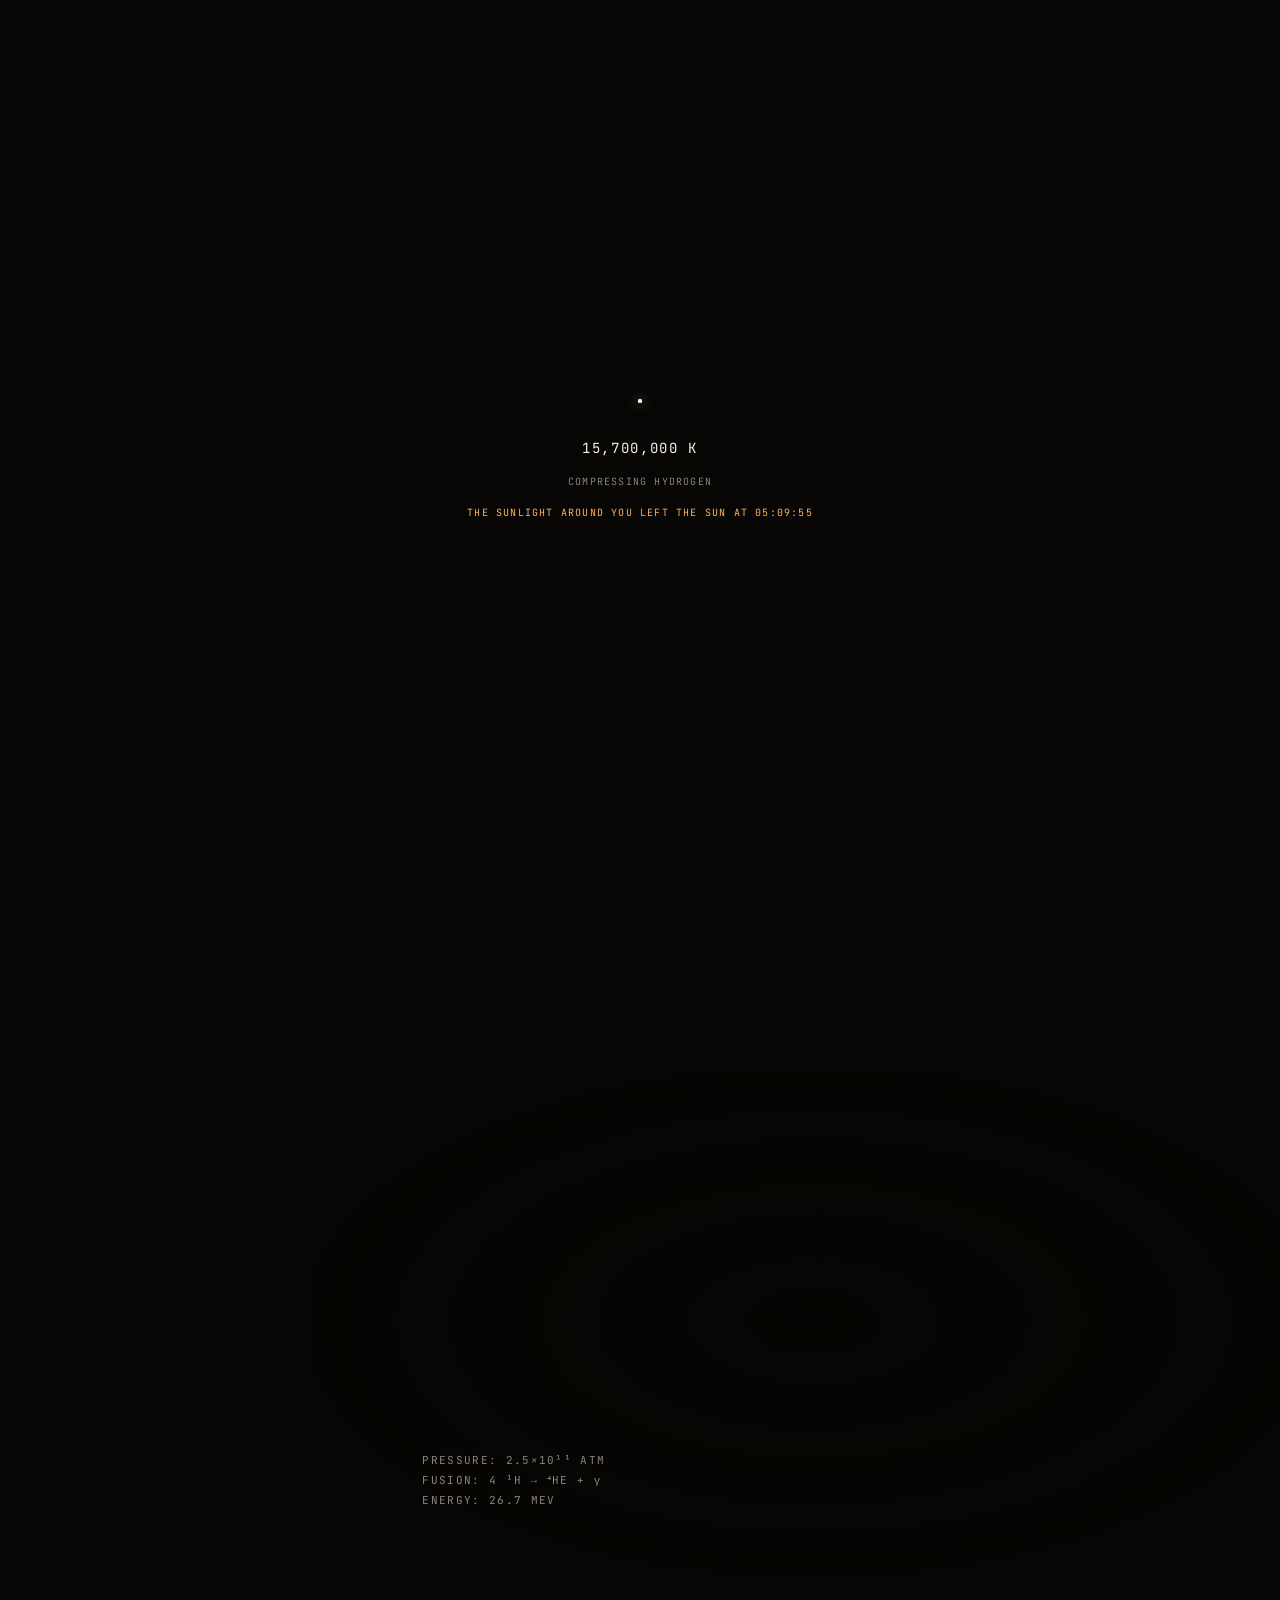
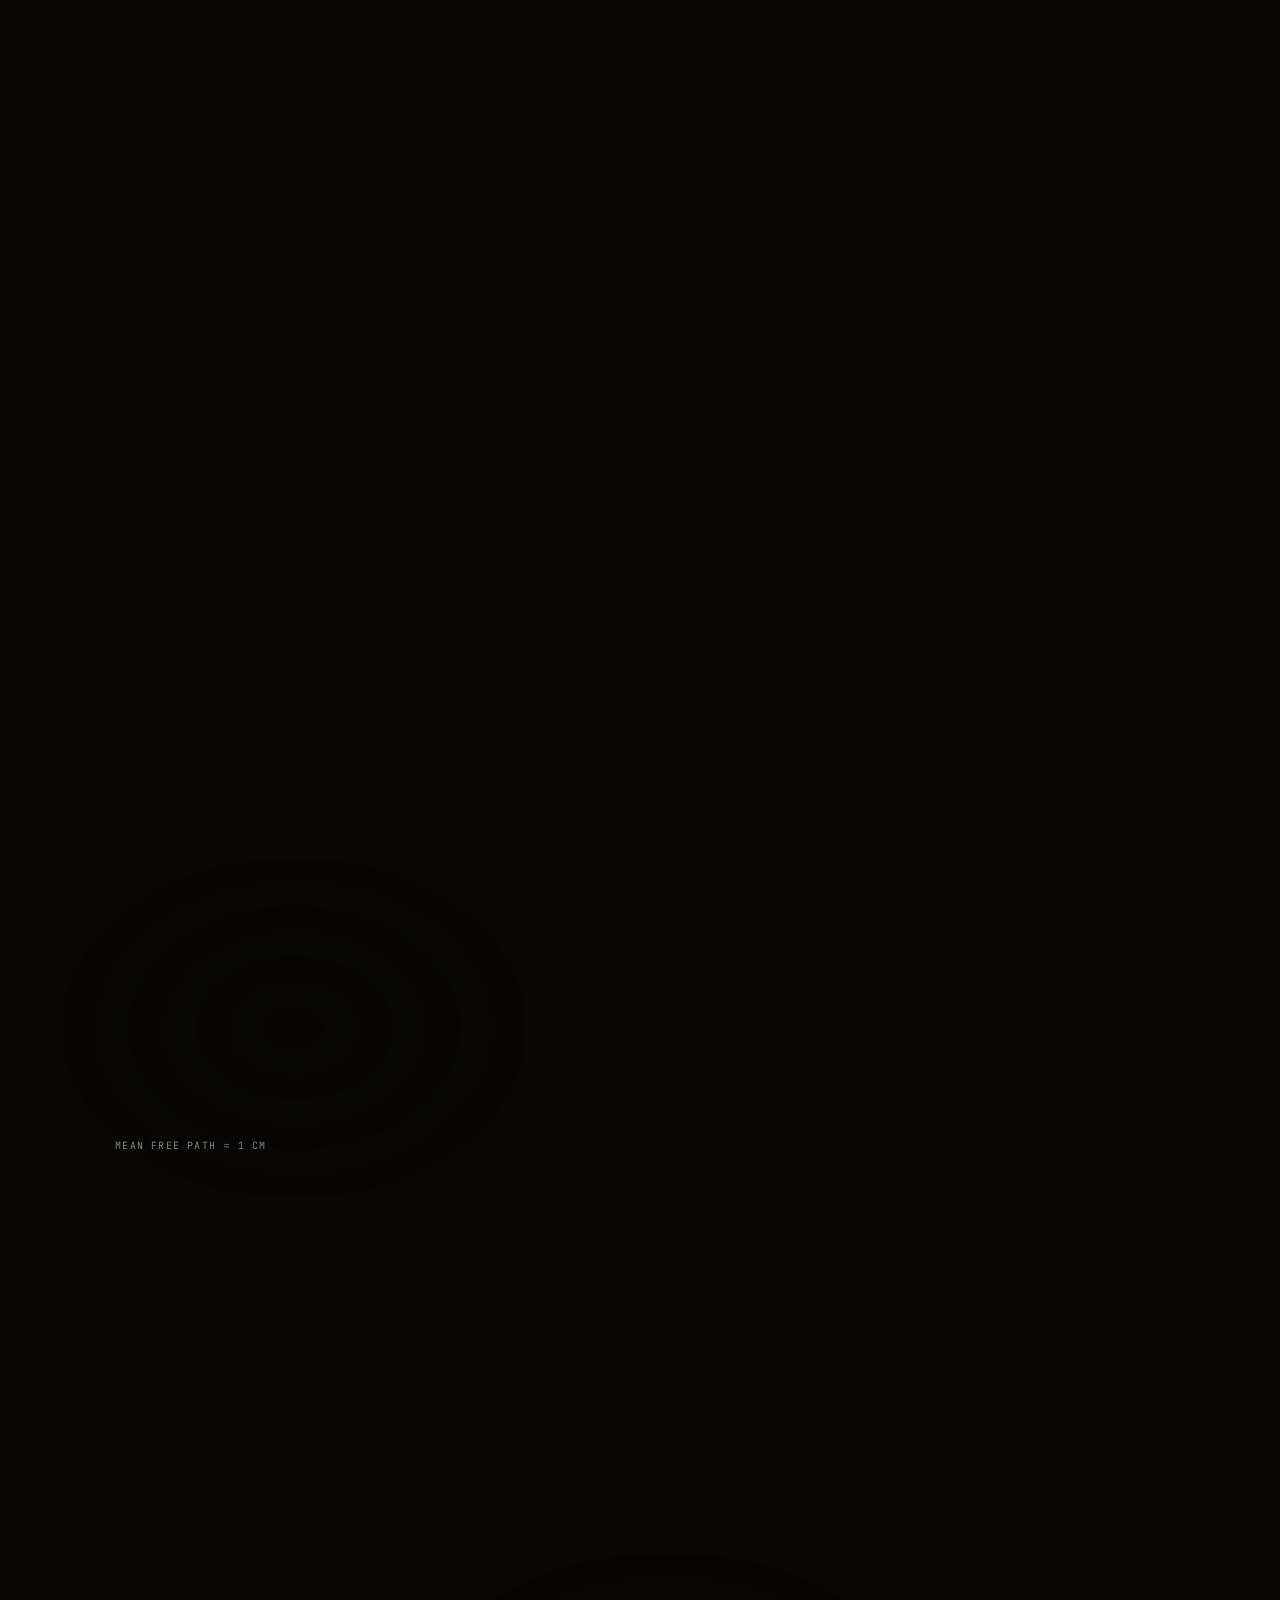
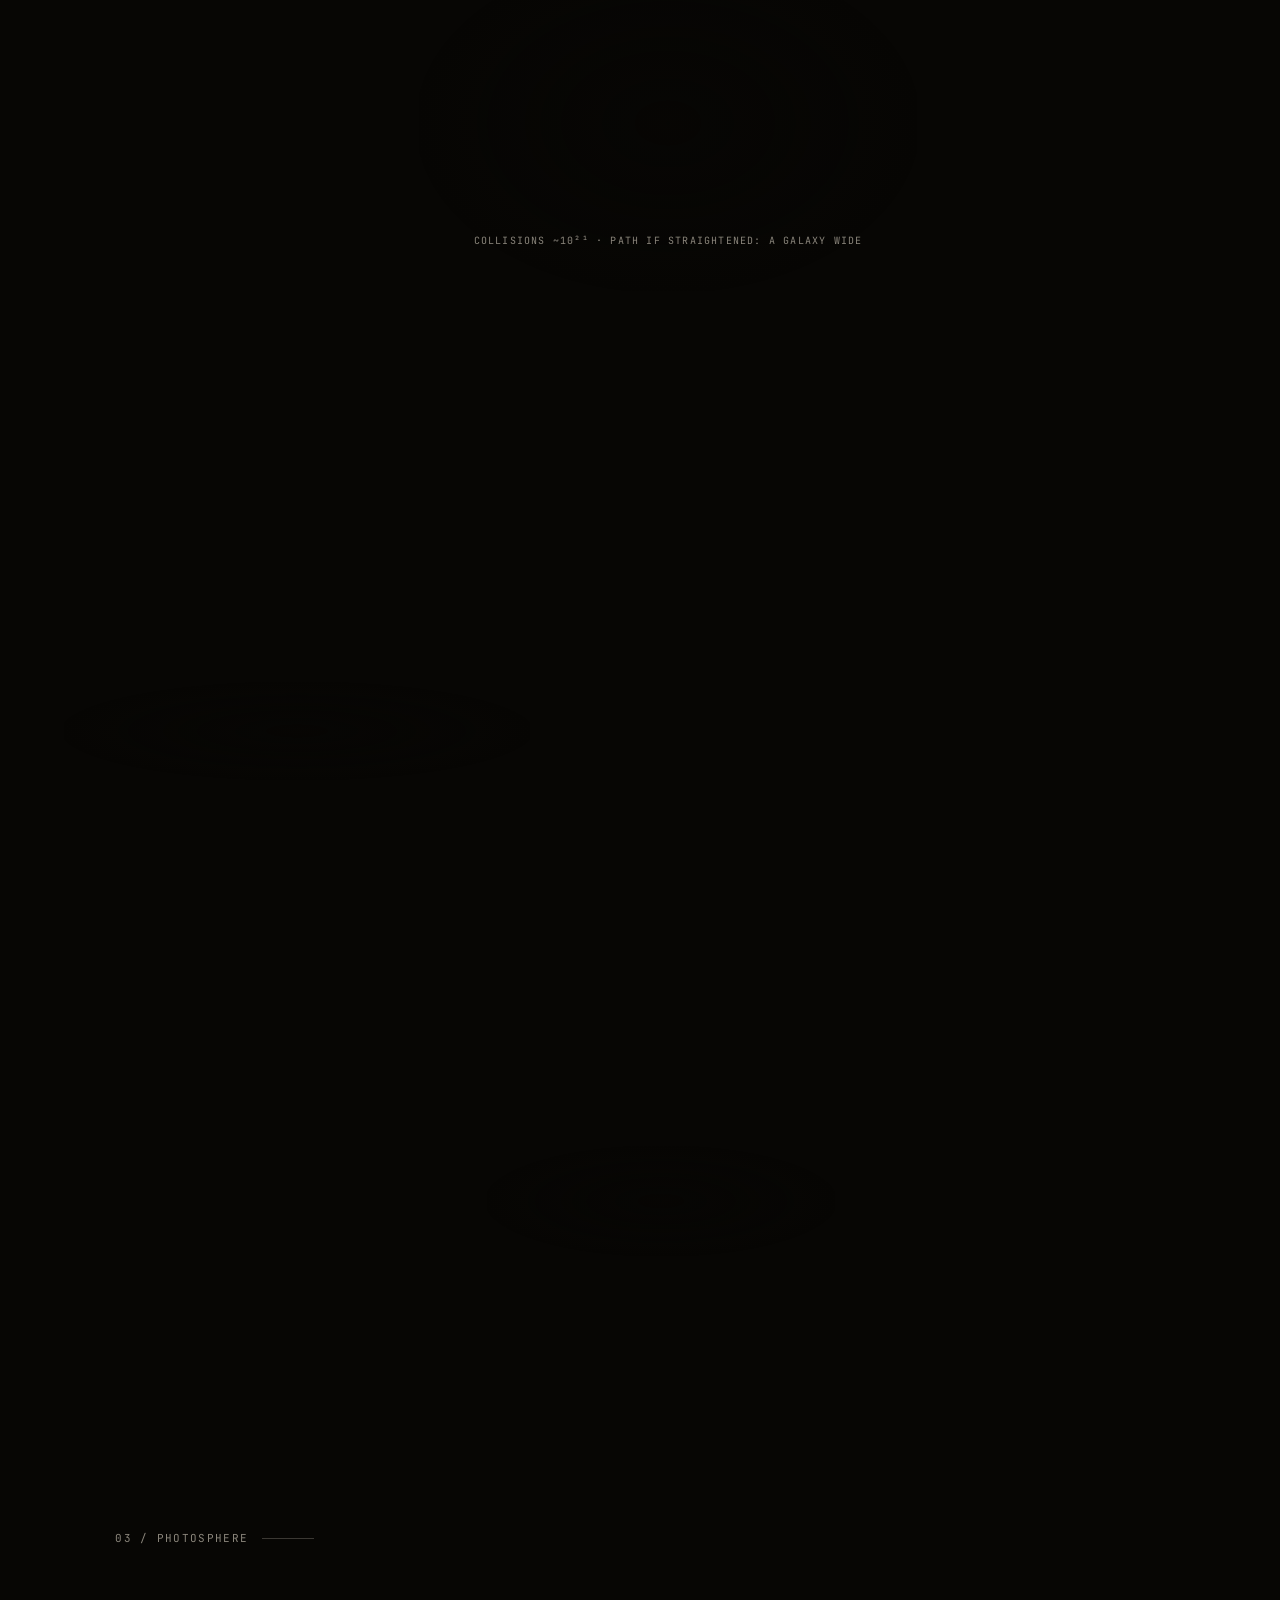
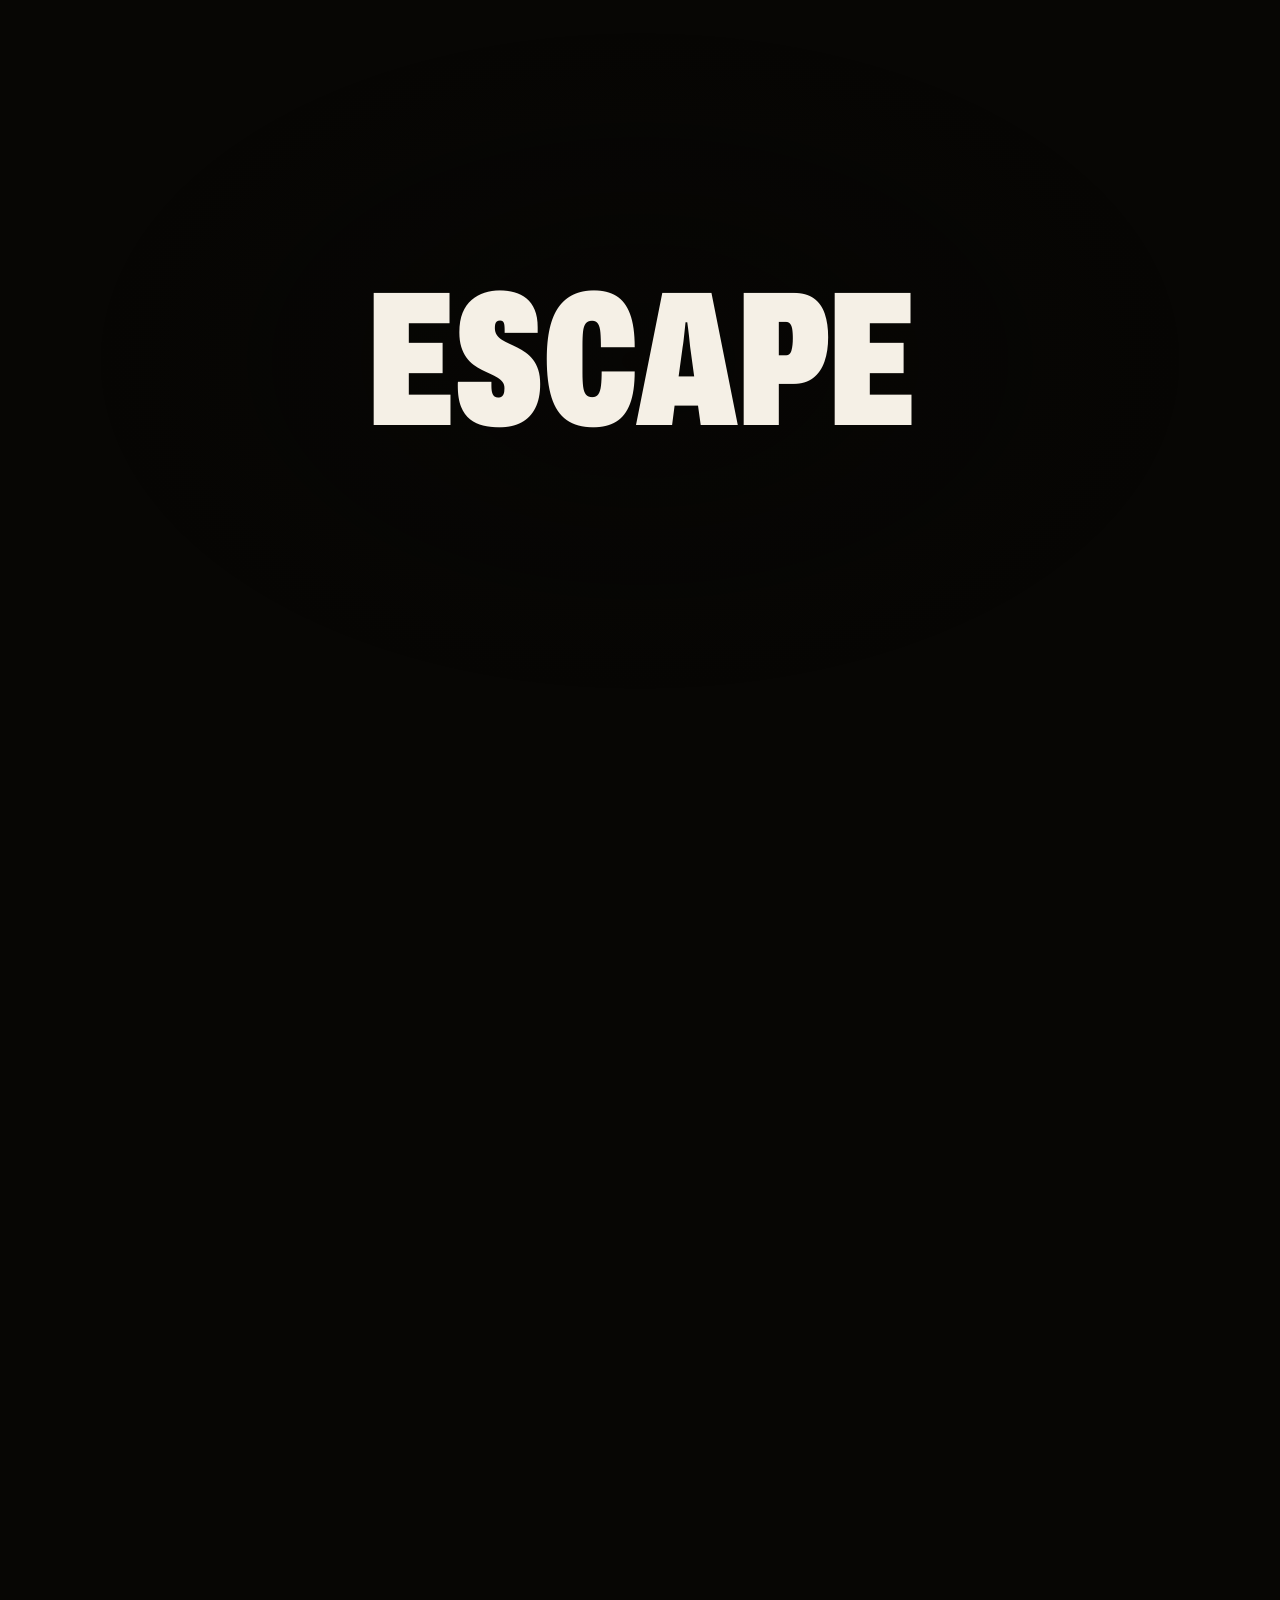
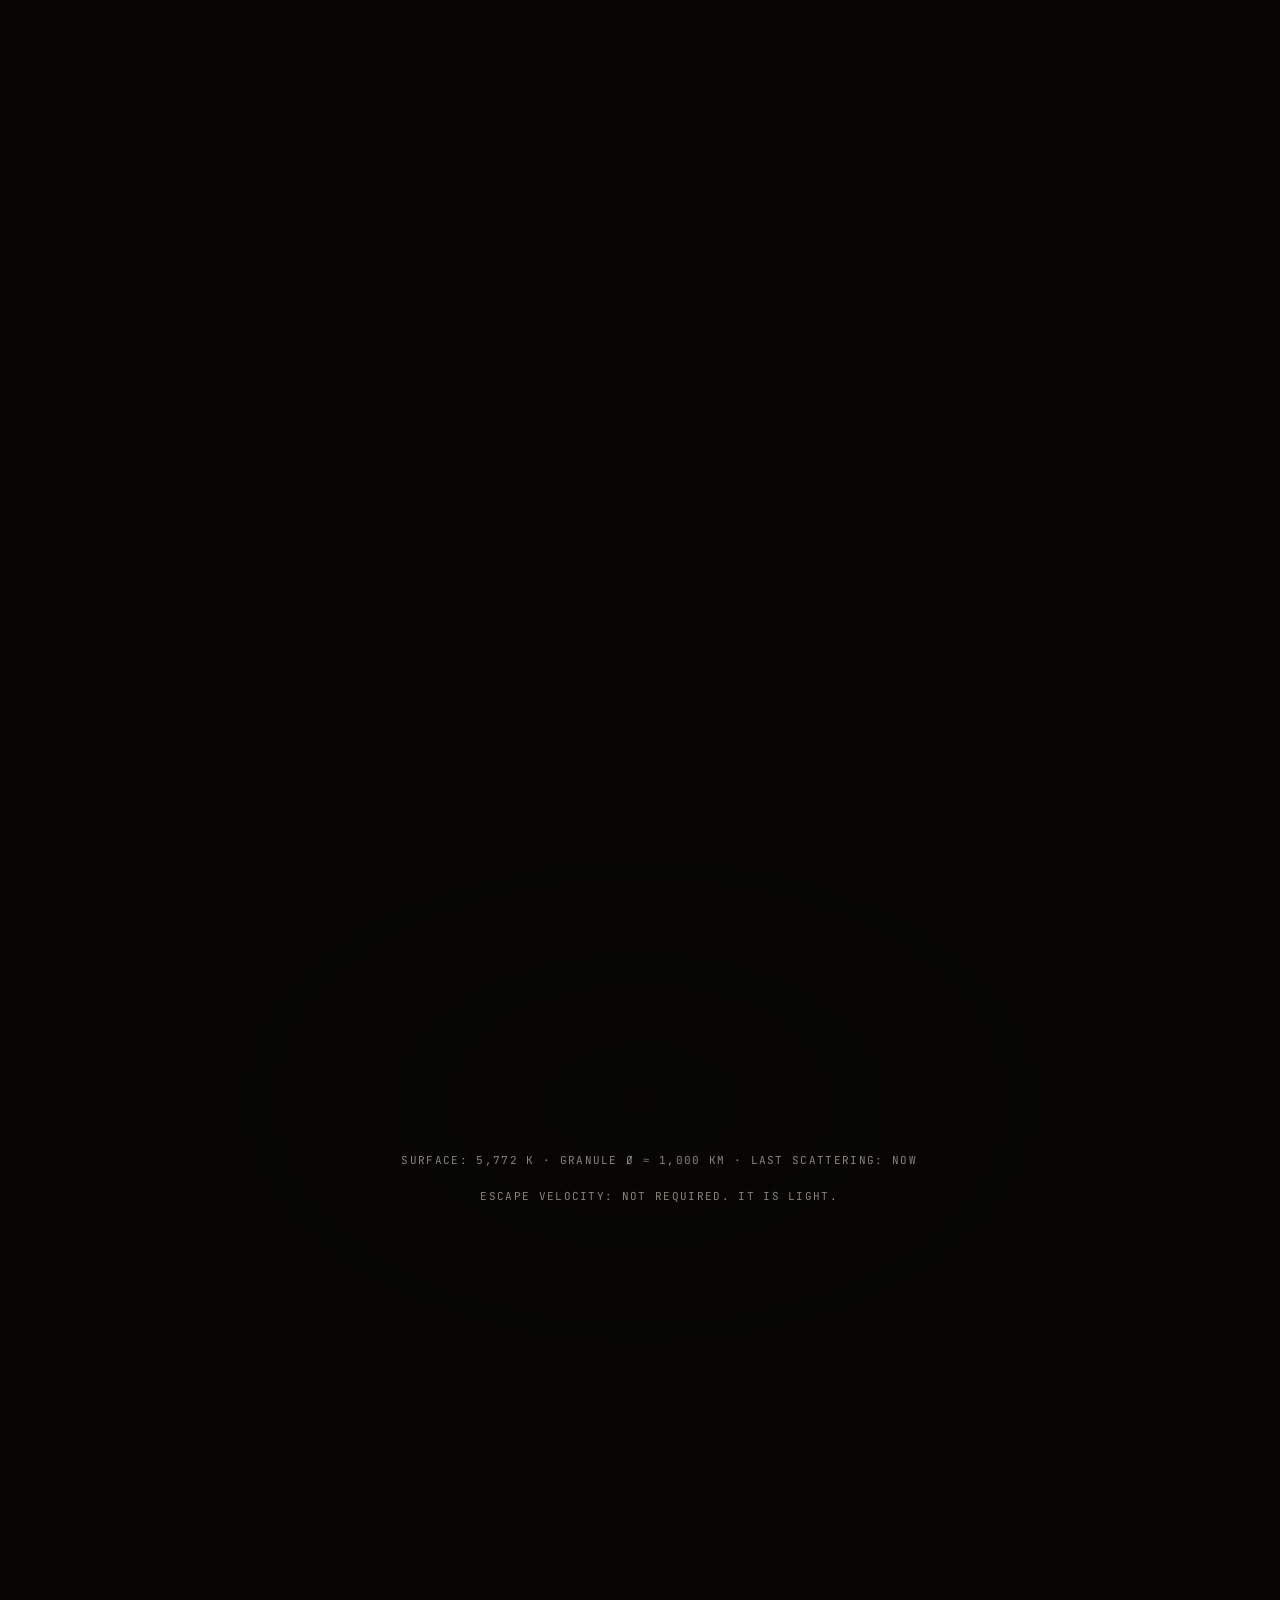
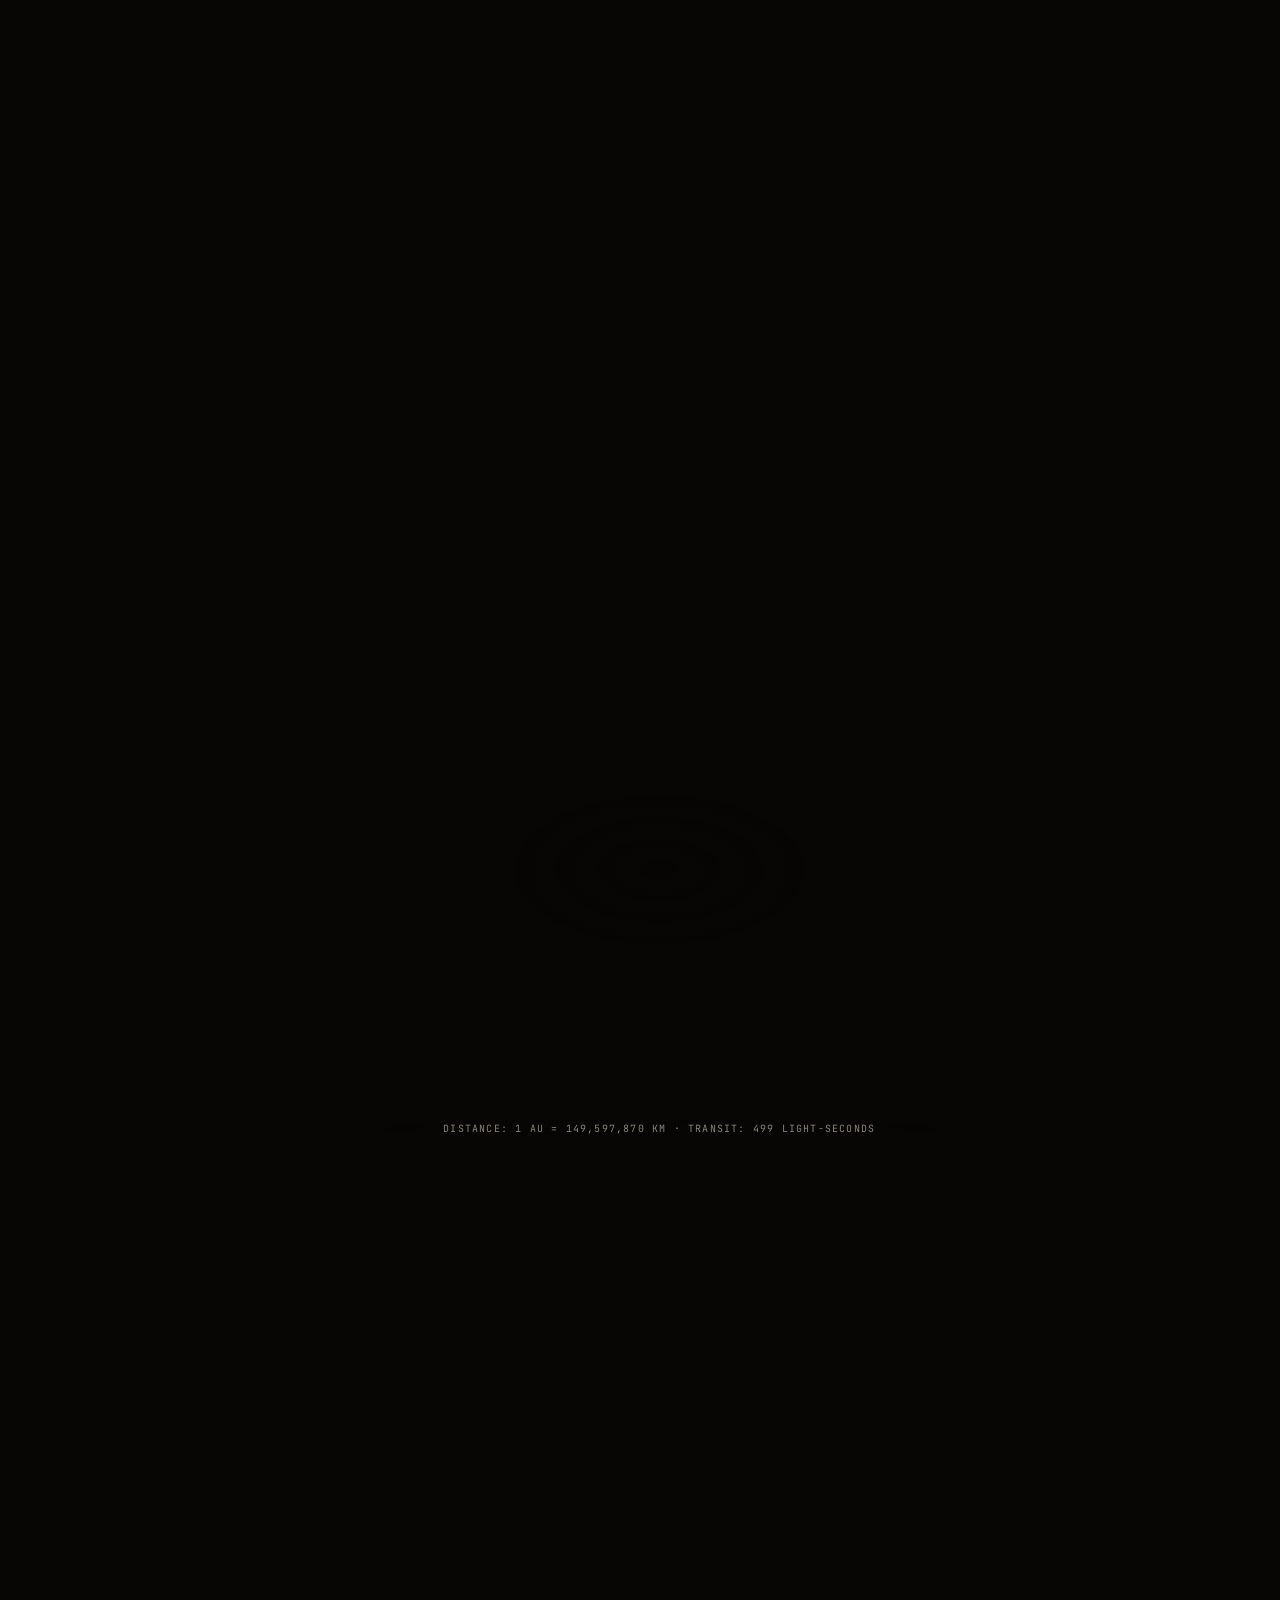
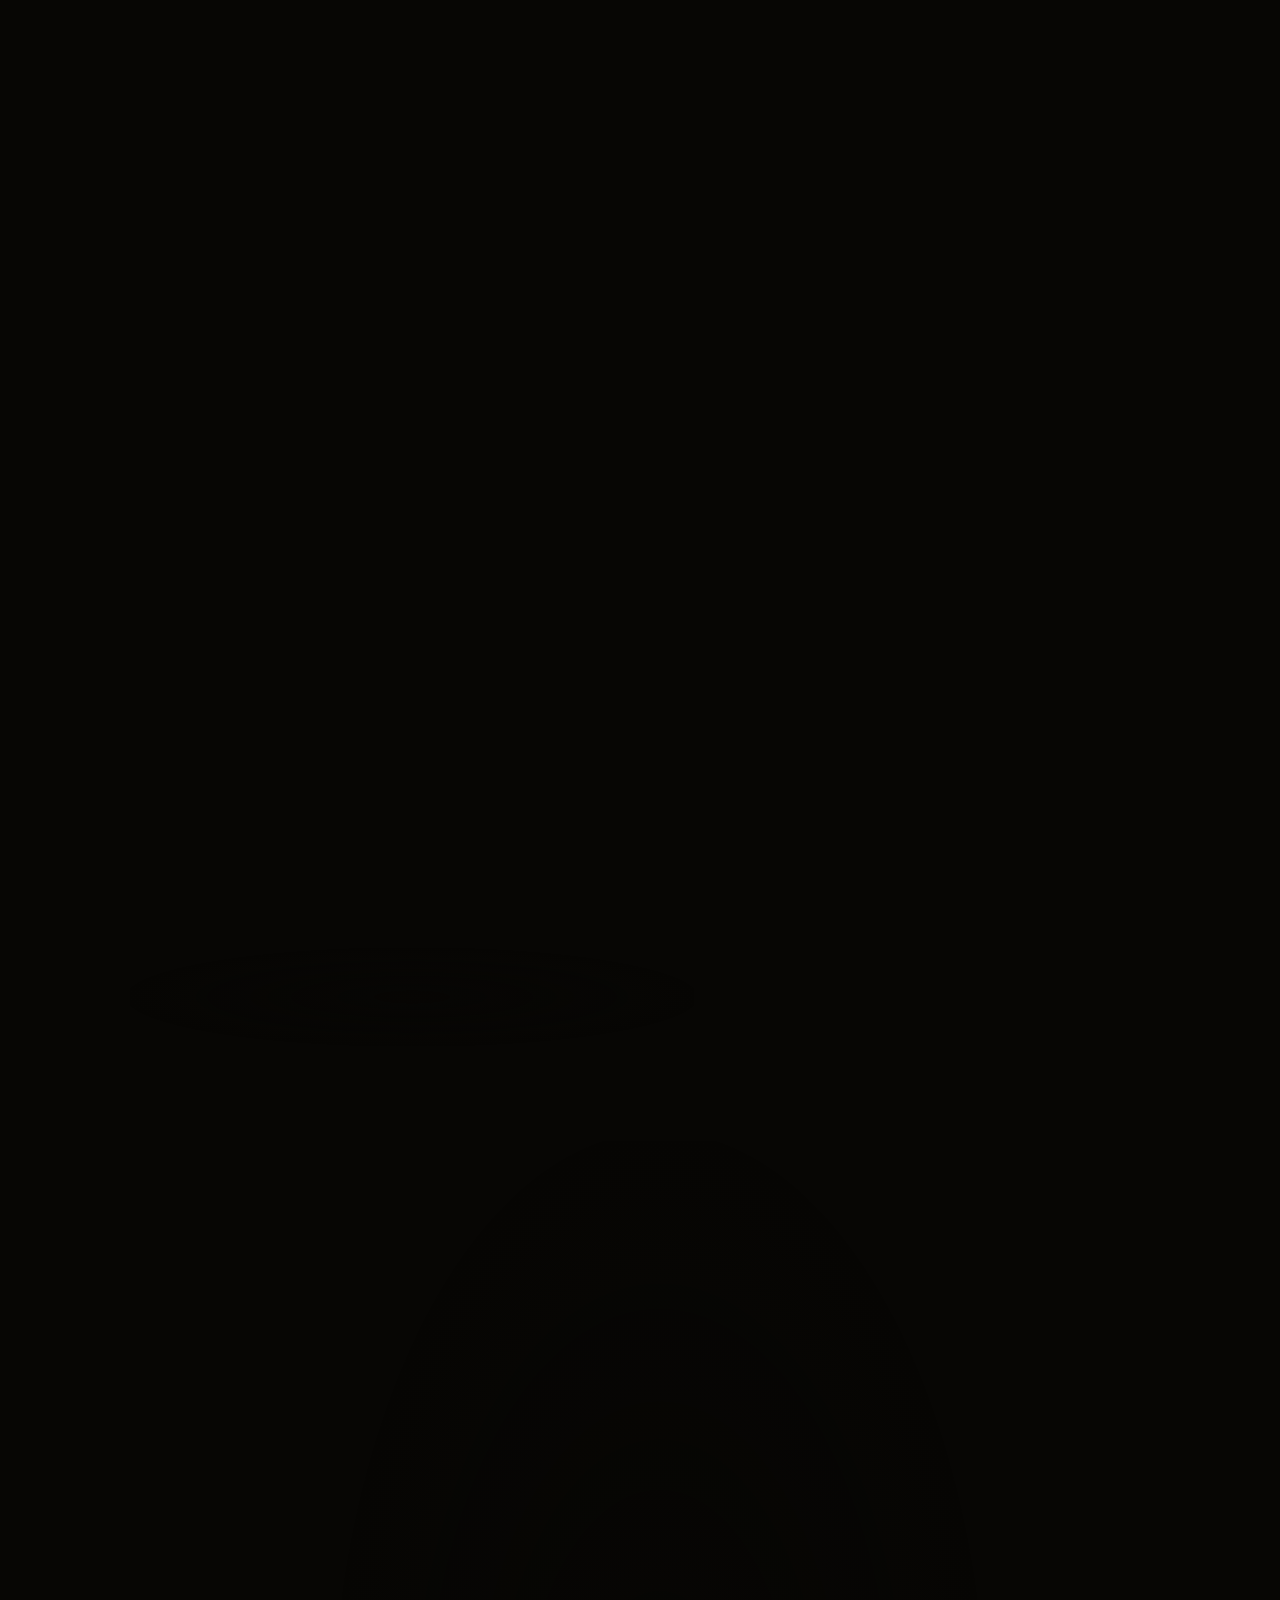
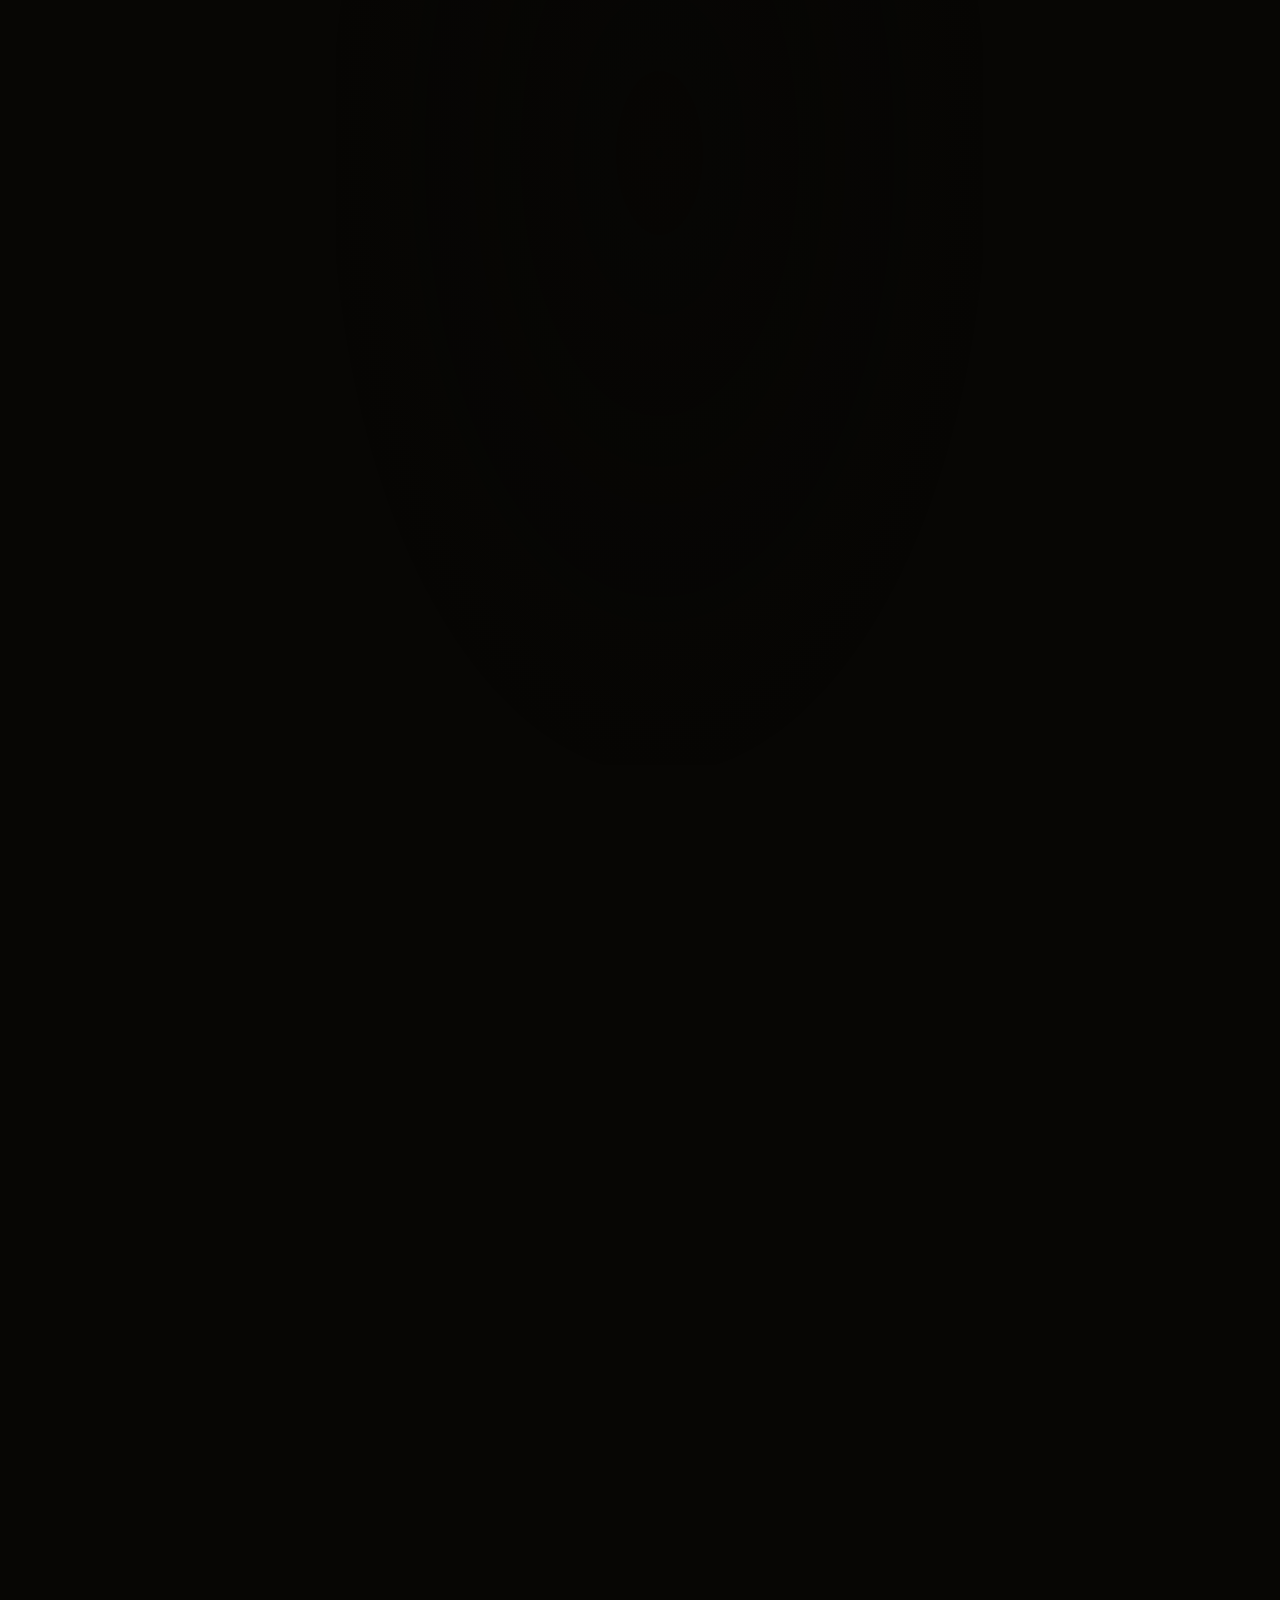
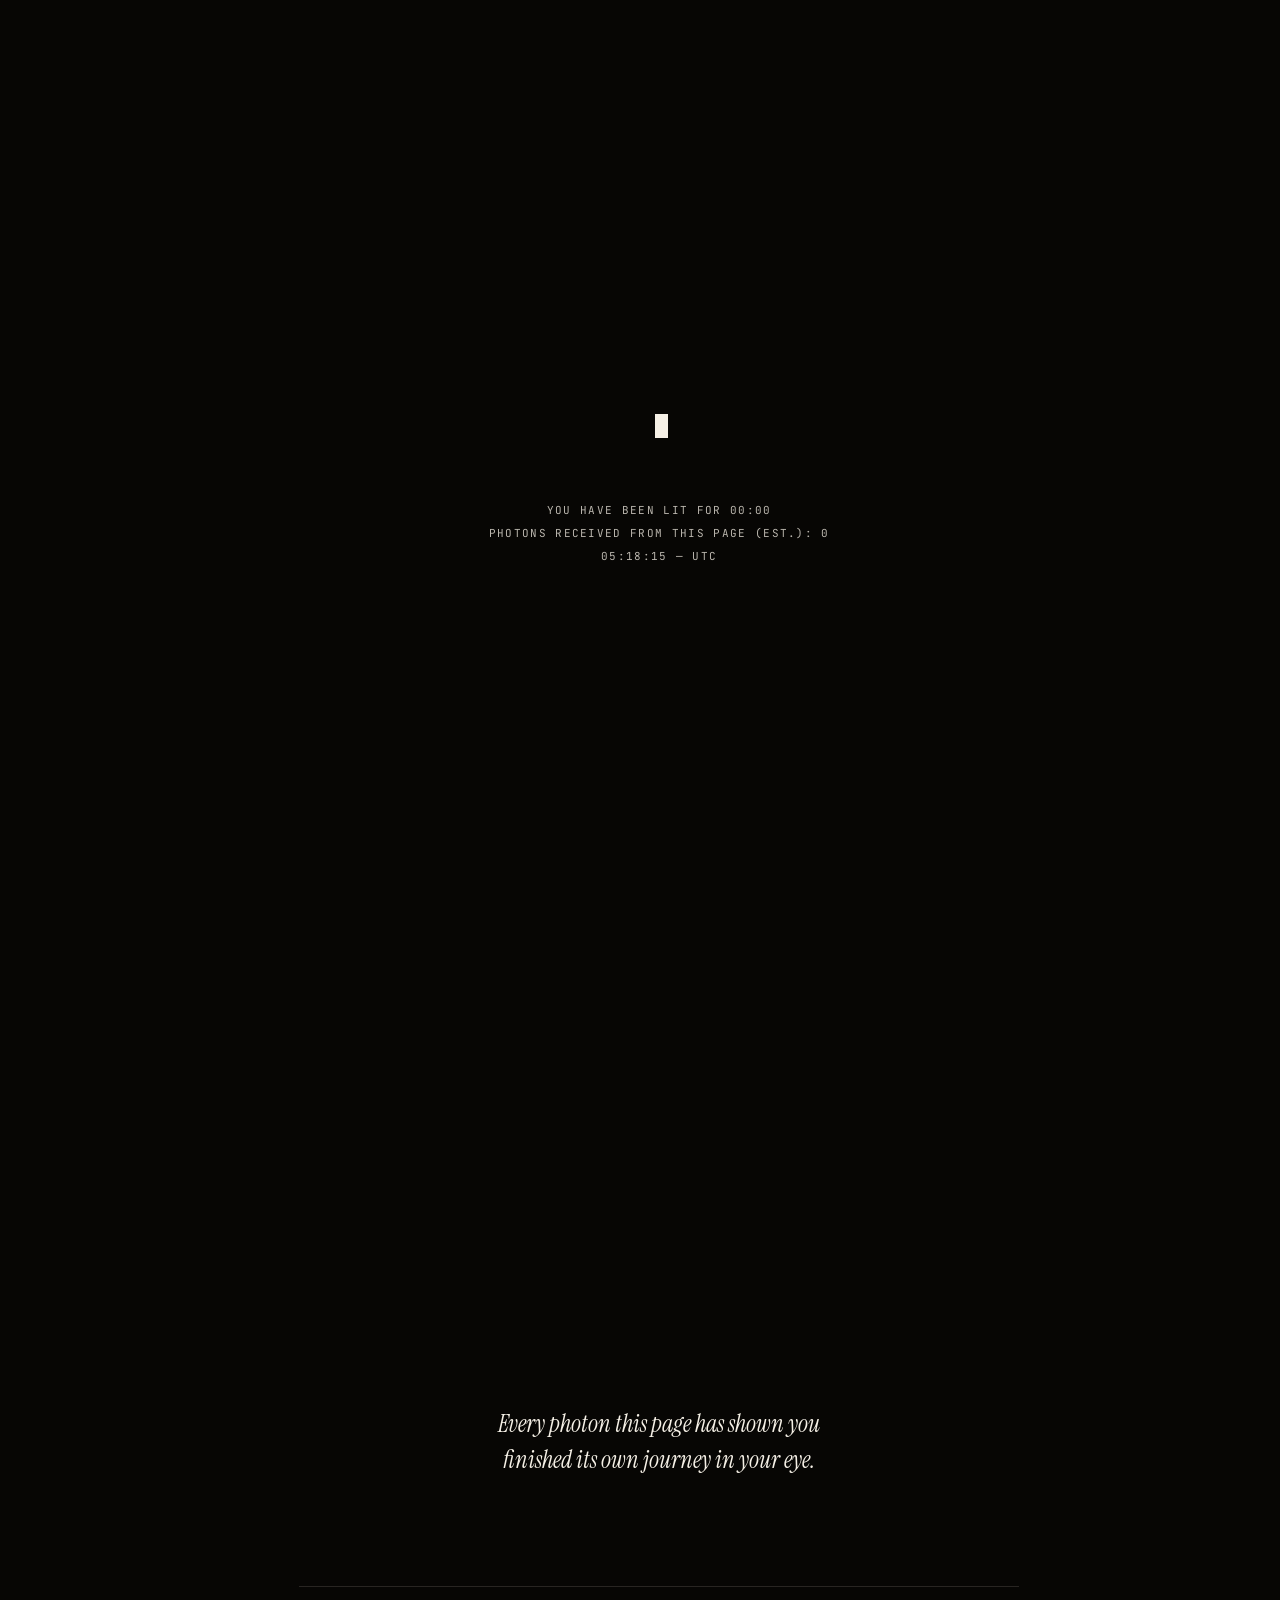
==== commit fb66f7ce: "Русская версия в /ru/, тихая метка g.a.d. и заставка Корень — английская версия, /ru/ — русская, без" ====
--- a/index.html
+++ b/index.html
@@ -2,6 +2,7 @@
 <html lang="en">
 <head>
 <meta charset="utf-8">
+<script src="/works/js/gad-loader.js"></script>
 <meta name="viewport" content="width=device-width, initial-scale=1">
 <title>SLOWLIGHT — the biography of one photon</title>
 <meta name="description" content="The sunlight touching you is eight minutes old — and a hundred thousand years in the making. An interactive essay drawn by one shader.">
@@ -13,9 +14,13 @@
 <link rel="stylesheet" href="css/fonts.css">
 <link rel="stylesheet" href="css/base.css">
 <link rel="stylesheet" href="css/style.css">
+<style>.gad-logo{display:inline-block;height:1em;width:auto;overflow:visible;vertical-align:middle}.gad-logo .ring{animation:gad-draw 1.1s cubic-bezier(.65,0,.35,1) .35s forwards}.gad-logo .orb{opacity:0;transform-box:view-box;transform-origin:322px 30px;animation:gad-pop .3s ease 1.35s forwards,gad-orbit 7s linear 1.35s infinite}@keyframes gad-draw{to{stroke-dashoffset:0}}@keyframes gad-pop{to{opacity:1}}@keyframes gad-orbit{to{transform:rotate(360deg)}}@media (prefers-reduced-motion:reduce){.gad-logo .ring{animation:none;stroke-dashoffset:0}.gad-logo .orb{animation:none;opacity:1}}</style>
 <script>document.documentElement.classList.add('js');</script>
 </head>
 <body>
+<a class="gad-mark" href="https://smirnov-artur.github.io/works/en" aria-label="g.a.d.">
+  <svg class="gad-logo" viewBox="0 0 355 110" role="img" aria-label="g.a.d."><path fill="currentColor" d="M53.7 66.8V57.9L54.3 55.8V43.7L53.7 41.7V27.6H70.8V66Q70.8 75.8 66.4 82.6Q61.9 89.5 54 93.1Q46.1 96.7 35.6 96.7Q28.3 96.7 22.2 94.8Q16.1 92.9 10.1 89.1V76Q15.7 80.3 21.9 82.2Q28.1 84 34.5 84Q43.8 84 48.7 79.9Q53.7 75.7 53.7 66.8ZM30.5 74.8Q23.2 74.8 17.4 71.8Q11.6 68.8 8.3 63.3Q4.9 57.8 4.9 50.5Q4.9 43.1 8.3 37.6Q11.6 32.2 17.4 29.1Q23.2 26.1 30.5 26.1Q36 26.1 40.6 27.8Q45.2 29.5 48.8 32.3Q52.4 35 54.9 38.3Q57.4 41.5 58.7 44.8Q60 48.1 60 50.7Q60 54.1 57.9 58.2Q55.9 62.4 52.1 66.2Q48.3 70 42.8 72.4Q37.4 74.8 30.5 74.8ZM36.2 63Q41.9 63 46.4 59.9Q50.9 56.9 54.3 50.5Q50.9 43.9 46.4 40.9Q41.8 37.9 36.2 37.9Q31.9 37.9 28.7 39.4Q25.6 41 23.9 43.8Q22.1 46.6 22.1 50.5Q22.1 54.2 23.8 57Q25.5 59.9 28.6 61.4Q31.8 63 36.2 63Z M84.7 80.9Q81.9 80.9 79.6 79.6Q77.4 78.3 76.1 76Q74.8 73.8 74.8 71.1Q74.8 68.3 76.1 66.1Q77.4 63.9 79.6 62.6Q81.9 61.2 84.7 61.2Q87.4 61.2 89.6 62.6Q91.8 63.9 93.2 66.1Q94.5 68.3 94.5 71.1Q94.5 73.8 93.2 76Q91.8 78.3 89.6 79.6Q87.4 80.9 84.7 80.9Z M146.4 80 144.1 61 146.6 53.8 144.1 46.7 146.4 27.6H164.2L161 53.8L164.2 80ZM150.7 53.8Q149.3 62.2 145.4 68.4Q141.6 74.6 135.7 78Q129.8 81.5 122.4 81.5Q114.7 81.5 108.9 78Q103 74.5 99.7 68.3Q96.4 62.1 96.4 53.8Q96.4 45.5 99.7 39.3Q103 33.1 108.9 29.6Q114.7 26.1 122.4 26.1Q129.8 26.1 135.7 29.5Q141.6 33 145.5 39.2Q149.4 45.3 150.7 53.8ZM113.7 53.8Q113.7 58 115.4 61.3Q117.2 64.5 120.3 66.4Q123.3 68.3 127.4 68.3Q131.4 68.3 135.1 66.4Q138.7 64.5 141.5 61.3Q144.2 58 145.6 53.8Q144.2 49.5 141.5 46.3Q138.7 43 135.1 41.1Q131.4 39.2 127.4 39.2Q123.3 39.2 120.3 41.1Q117.2 43 115.4 46.3Q113.7 49.5 113.7 53.8Z M176.9 80.9Q174.2 80.9 171.9 79.6Q169.7 78.3 168.4 76Q167.1 73.8 167.1 71.1Q167.1 68.3 168.4 66.1Q169.7 63.9 171.9 62.6Q174.2 61.2 176.9 61.2Q179.7 61.2 181.9 62.6Q184.1 63.9 185.4 66.1Q186.8 68.3 186.8 71.1Q186.8 73.8 185.4 76Q184.1 78.3 181.9 79.6Q179.7 80.9 176.9 80.9Z M239 80 236.7 60.2 239.8 54 236.8 46.1 241 9.2H258.8L253.5 52.5L256.7 80ZM242.9 53.8Q241.6 62.2 237.7 68.4Q233.8 74.6 228 78Q222.1 81.5 214.7 81.5Q207 81.5 201.1 78Q195.3 74.5 192 68.3Q188.7 62.1 188.7 53.8Q188.7 45.5 192 39.3Q195.3 33.1 201.1 29.6Q207 26.1 214.7 26.1Q222.1 26.1 228 29.5Q233.8 33 237.8 39.2Q241.7 45.3 242.9 53.8ZM206 53.8Q206 58 207.7 61.3Q209.5 64.5 212.5 66.4Q215.6 68.3 219.7 68.3Q223.7 68.3 227.4 66.4Q231 64.5 233.7 61.3Q236.5 58 237.9 53.8Q236.5 49.5 233.7 46.3Q231 43 227.4 41.1Q223.7 39.2 219.7 39.2Q215.6 39.2 212.5 41.1Q209.5 43 207.7 46.3Q206 49.5 206 53.8Z M269.4 80.9Q266.6 80.9 264.4 79.6Q262.1 78.3 260.8 76Q259.6 73.8 259.6 71.1Q259.6 68.3 260.8 66.1Q262.1 63.9 264.4 62.6Q266.6 61.2 269.4 61.2Q272.2 61.2 274.4 62.6Q276.6 63.9 277.9 66.1Q279.2 68.3 279.2 71.1Q279.2 73.8 277.9 76Q276.6 78.3 274.4 79.6Q272.2 80.9 269.4 80.9Z"/><circle class="ring" cx="322" cy="30" r="22" fill="none" stroke="currentColor" stroke-width="6" stroke-linecap="round" transform="rotate(-90 322 30)" pathLength="100" stroke-dasharray="100" stroke-dashoffset="100"/><circle class="orb" cx="322" cy="8" r="5" fill="currentColor"/></svg>
+</a>
 <!--
   ═══════════════════════════════════════════════════════════════
   SLOWLIGHT — the biography of one photon.
--- a/css/style.css
+++ b/css/style.css
@@ -212,6 +212,27 @@
 
 .colon { color: var(--fusion); animation: blink 1s steps(2, jump-none) infinite; }
 @keyframes blink { 50% { opacity: 0.15; } }
+
+/* ============================================================
+   AUTHOR MARK
+   ============================================================ */
+.gad-mark {
+  position: fixed;
+  top: 16px;
+  left: 16px;
+  z-index: 55;
+  display: inline-flex;
+  color: var(--hud-ink);
+  font-size: 20px;
+  transition: opacity 0.3s ease;
+}
+.js .gad-mark { opacity: 0; transition: opacity 1.2s ease 0.4s; }
+.js .loaded .gad-mark, .js.loaded .gad-mark { opacity: 0.7; }
+.gad-mark:hover { opacity: 1; }
+
+/* ============================================================
+   JOURNEY RAIL
+   ============================================================ */
 
 /* ============================================================
    JOURNEY RAIL
@@ -611,6 +632,9 @@
   .chapter { padding-inline: max(7vw, 44px) 20px; }
   .c3 { padding-inline: 0; }
   .index-stage { left: max(7vw, 44px); }
+  /* the vignette's horizontal bleed (-14%) can push a full-width block past
+     the viewport edge on narrow screens; keep the vertical softness only */
+  .scrim::before { inset: -18% 0; }
 }
 
 @media (max-width: 600px) {
